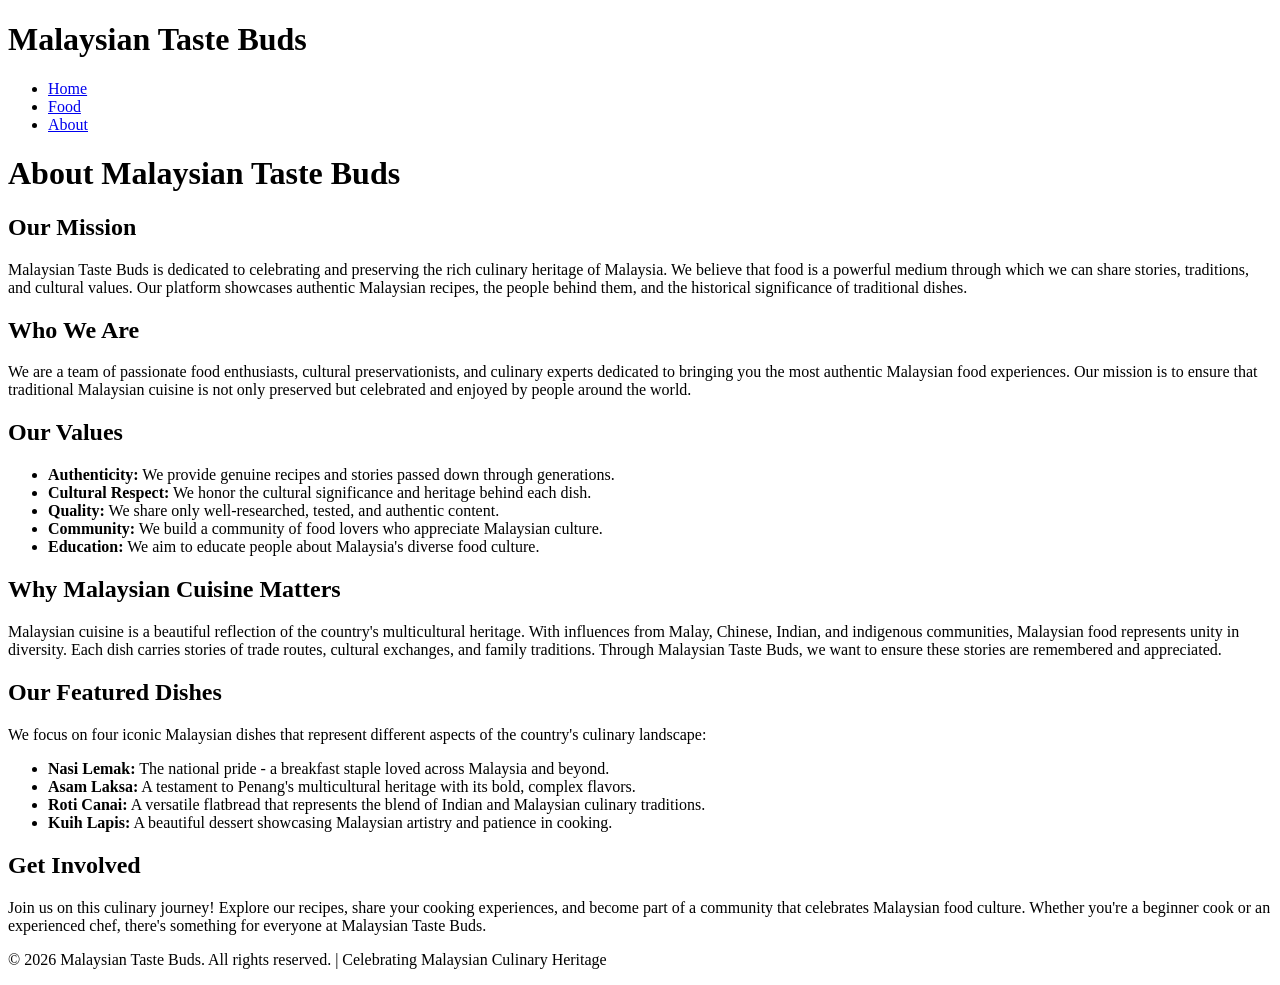
==== about.html @ e472f364 "Create about.html" ====
<!DOCTYPE html>
<html lang="en">
<head>
    <meta charset="UTF-8">
    <meta name="viewport" content="width=device-width, initial-scale=1.0">
    <meta name="description" content="About Malaysian Taste Buds - Learn about our mission to celebrate and share authentic Malaysian cuisine, culture, and culinary heritage.">
    <meta name="keywords" content="about Malaysian Taste Buds, Malaysian cuisine, food culture, culinary heritage, authentic recipes, Malaysian food blog">
    <meta name="author" content="Malaysian Taste Buds">
    <meta property="og:title" content="About Malaysian Taste Buds">
    <meta property="og:description" content="Celebrating Malaysian Culinary Heritage and Food Culture">
    <title>About Us - Malaysian Taste Buds</title>
    <link rel="stylesheet" href="styles.css">
    <!-- Google Analytics -->
    <script async src="https://www.googletagmanager.com/gtag/js?id=G-XXXXXXXXXX"></script>
    <script>
        window.dataLayer = window.dataLayer || [];
        function gtag(){dataLayer.push(arguments);}
        gtag('js', new Date());
        gtag('config', 'G-XXXXXXXXXX');
    </script>
</head>
<body>
    <header class="header">
        <div class="container">
            <div class="logo">
                <h1>Malaysian Taste Buds</h1>
            </div>
            <nav class="navbar">
                <ul>
                    <li><a href="home.html">Home</a></li>
                    <li><a href="food.html">Food</a></li>
                    <li><a href="about.html">About</a></li>
                </ul>
            </nav>
        </div>
    </header>

    <main class="about-section">
        <div class="container">
            <h1>About Malaysian Taste Buds</h1>
            
            <section class="about-content">
                <article class="about-text">
                    <h2>Our Mission</h2>
                    <p>Malaysian Taste Buds is dedicated to celebrating and preserving the rich culinary heritage of Malaysia. We believe that food is a powerful medium through which we can share stories, traditions, and cultural values. Our platform showcases authentic Malaysian recipes, the people behind them, and the historical significance of traditional dishes.</p>

                    <h2>Who We Are</h2>
                    <p>We are a team of passionate food enthusiasts, cultural preservationists, and culinary experts dedicated to bringing you the most authentic Malaysian food experiences. Our mission is to ensure that traditional Malaysian cuisine is not only preserved but celebrated and enjoyed by people around the world.</p>

                    <h2>Our Values</h2>
                    <ul class="values-list">
                        <li><strong>Authenticity:</strong> We provide genuine recipes and stories passed down through generations.</li>
                        <li><strong>Cultural Respect:</strong> We honor the cultural significance and heritage behind each dish.</li>
                        <li><strong>Quality:</strong> We share only well-researched, tested, and authentic content.</li>
                        <li><strong>Community:</strong> We build a community of food lovers who appreciate Malaysian culture.</li>
                        <li><strong>Education:</strong> We aim to educate people about Malaysia's diverse food culture.</li>
                    </ul>

                    <h2>Why Malaysian Cuisine Matters</h2>
                    <p>Malaysian cuisine is a beautiful reflection of the country's multicultural heritage. With influences from Malay, Chinese, Indian, and indigenous communities, Malaysian food represents unity in diversity. Each dish carries stories of trade routes, cultural exchanges, and family traditions. Through Malaysian Taste Buds, we want to ensure these stories are remembered and appreciated.</p>

                    <h2>Our Featured Dishes</h2>
                    <p>We focus on four iconic Malaysian dishes that represent different aspects of the country's culinary landscape:</p>
                    <ul class="featured-dishes-list">
                        <li><strong>Nasi Lemak:</strong> The national pride - a breakfast staple loved across Malaysia and beyond.</li>
                        <li><strong>Asam Laksa:</strong> A testament to Penang's multicultural heritage with its bold, complex flavors.</li>
                        <li><strong>Roti Canai:</strong> A versatile flatbread that represents the blend of Indian and Malaysian culinary traditions.</li>
                        <li><strong>Kuih Lapis:</strong> A beautiful dessert showcasing Malaysian artistry and patience in cooking.</li>
                    </ul>

                    <h2>Get Involved</h2>
                    <p>Join us on this culinary journey! Explore our recipes, share your cooking experiences, and become part of a community that celebrates Malaysian food culture. Whether you're a beginner cook or an experienced chef, there's something for everyone at Malaysian Taste Buds.</p>
                </article>
            </section>
        </div>
    </main>

    <footer class="footer">
        <p>&copy; 2026 Malaysian Taste Buds. All rights reserved. | Celebrating Malaysian Culinary Heritage</p>
    </footer>
</body>
</html>
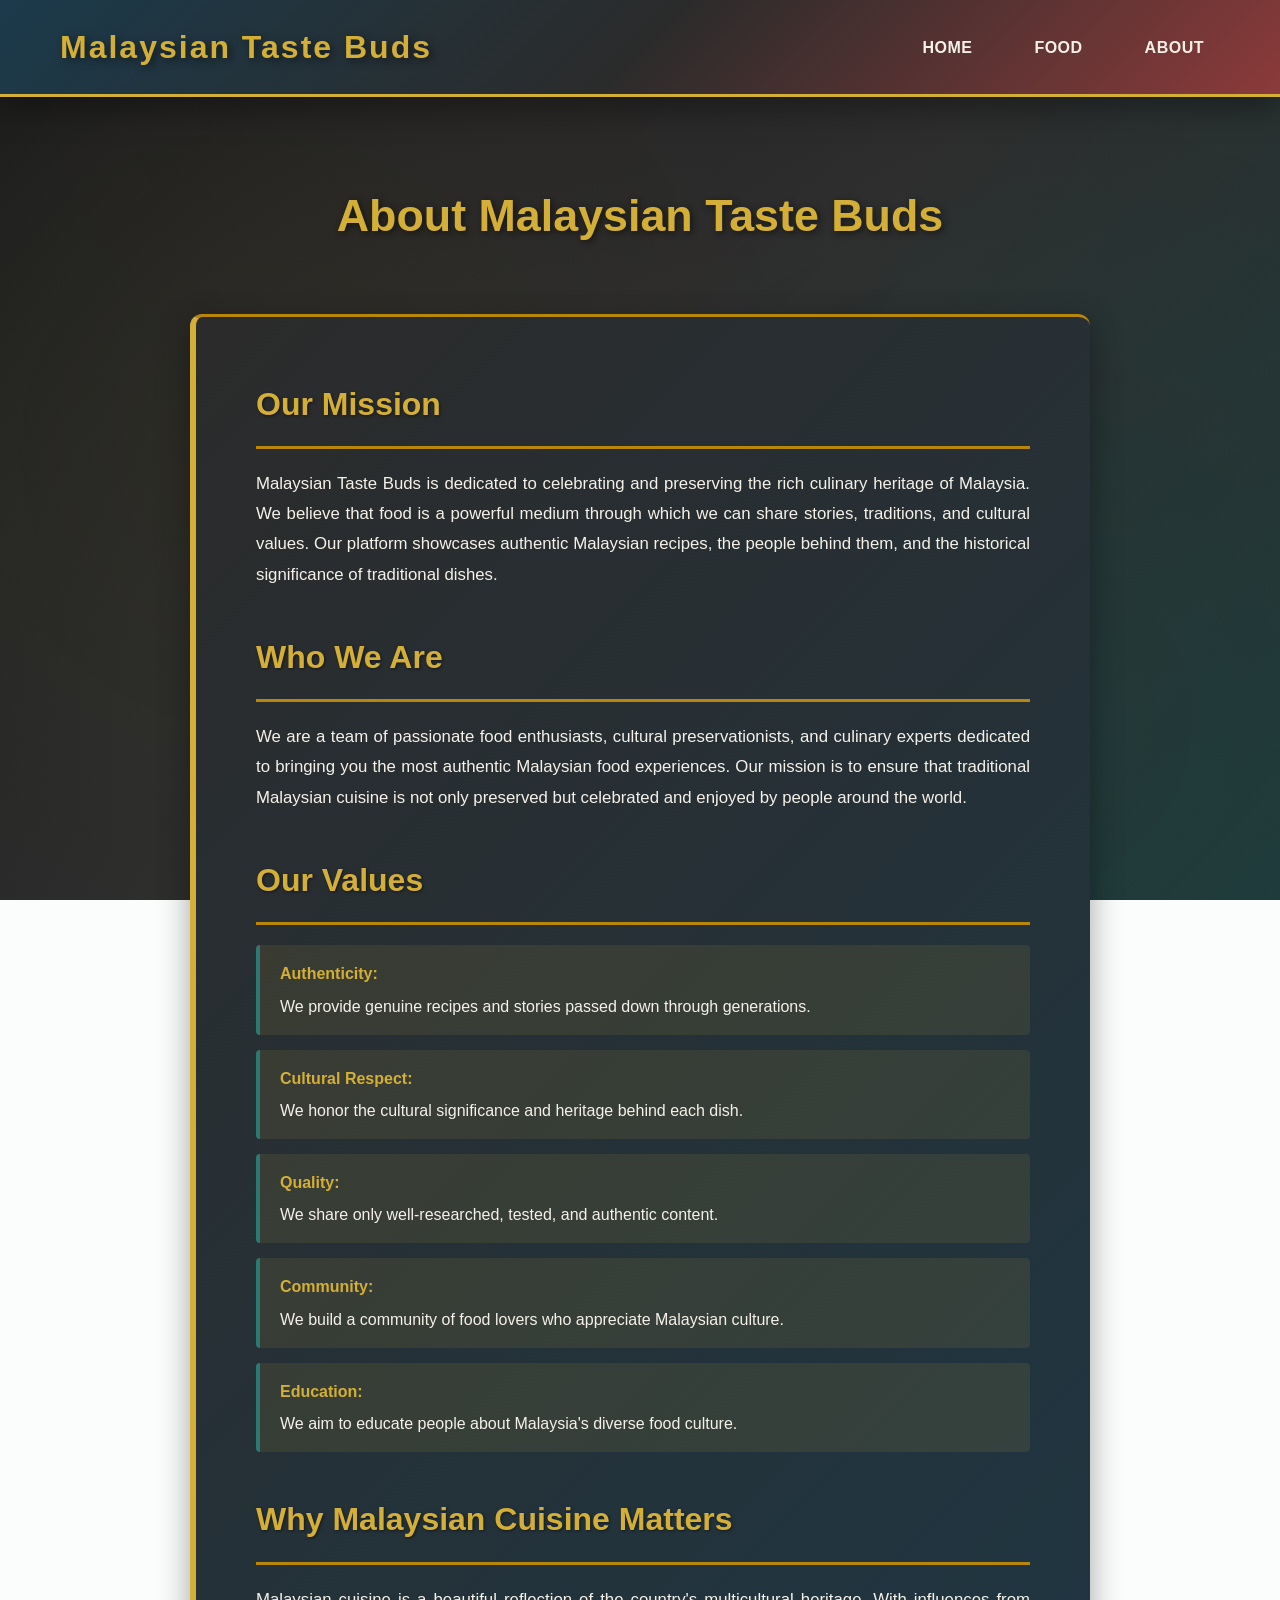
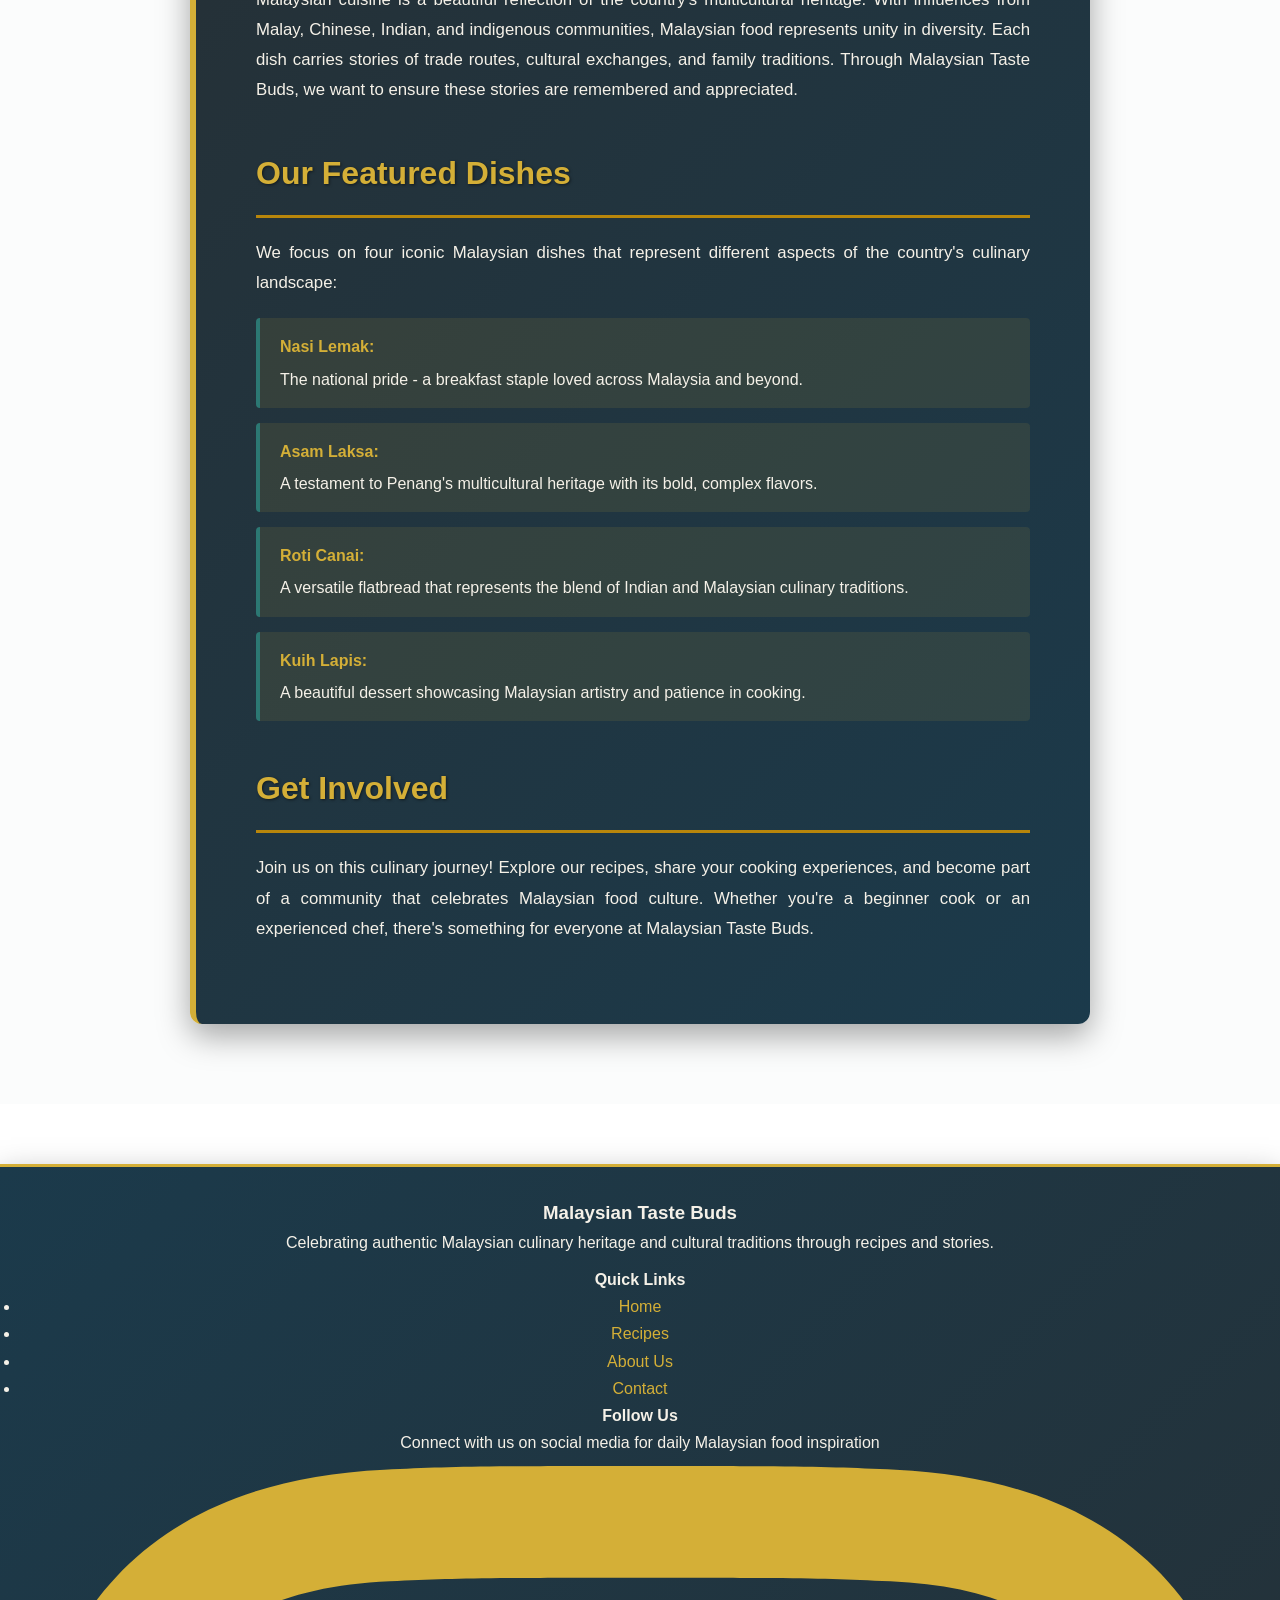
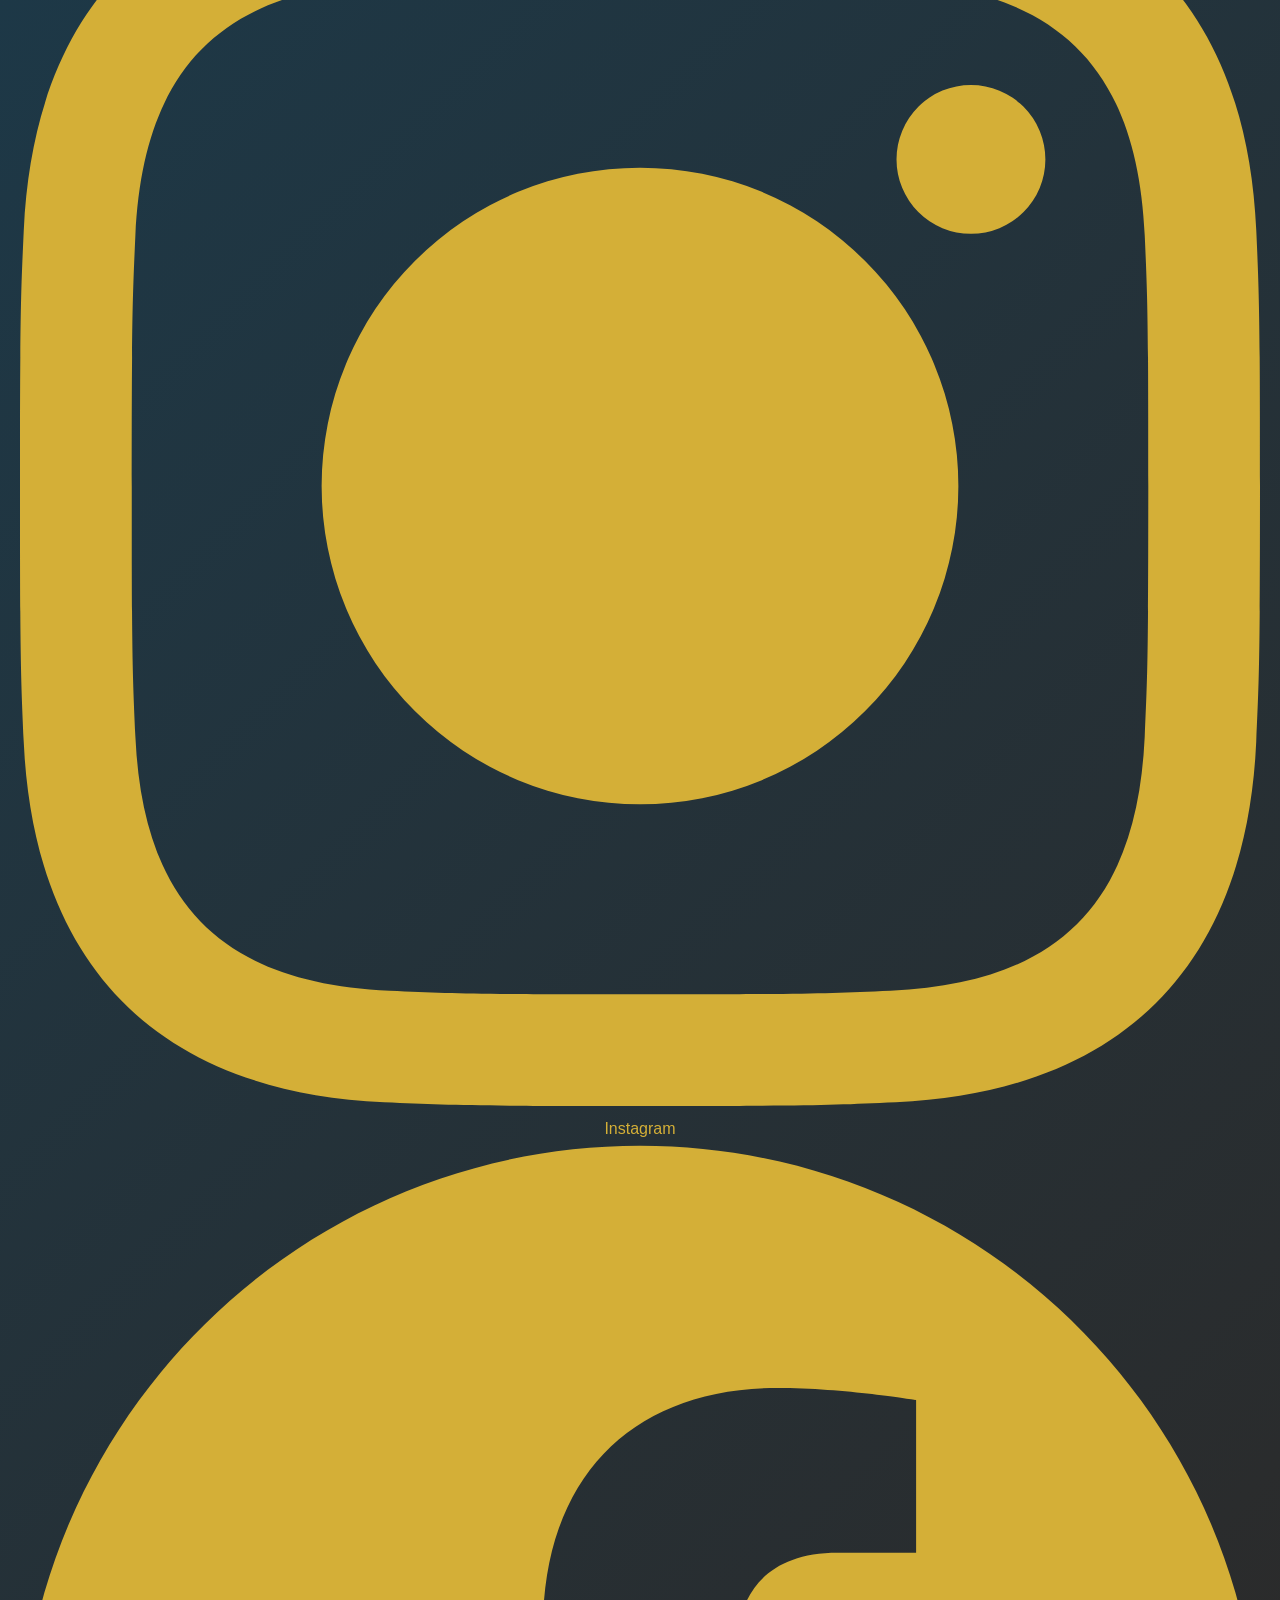
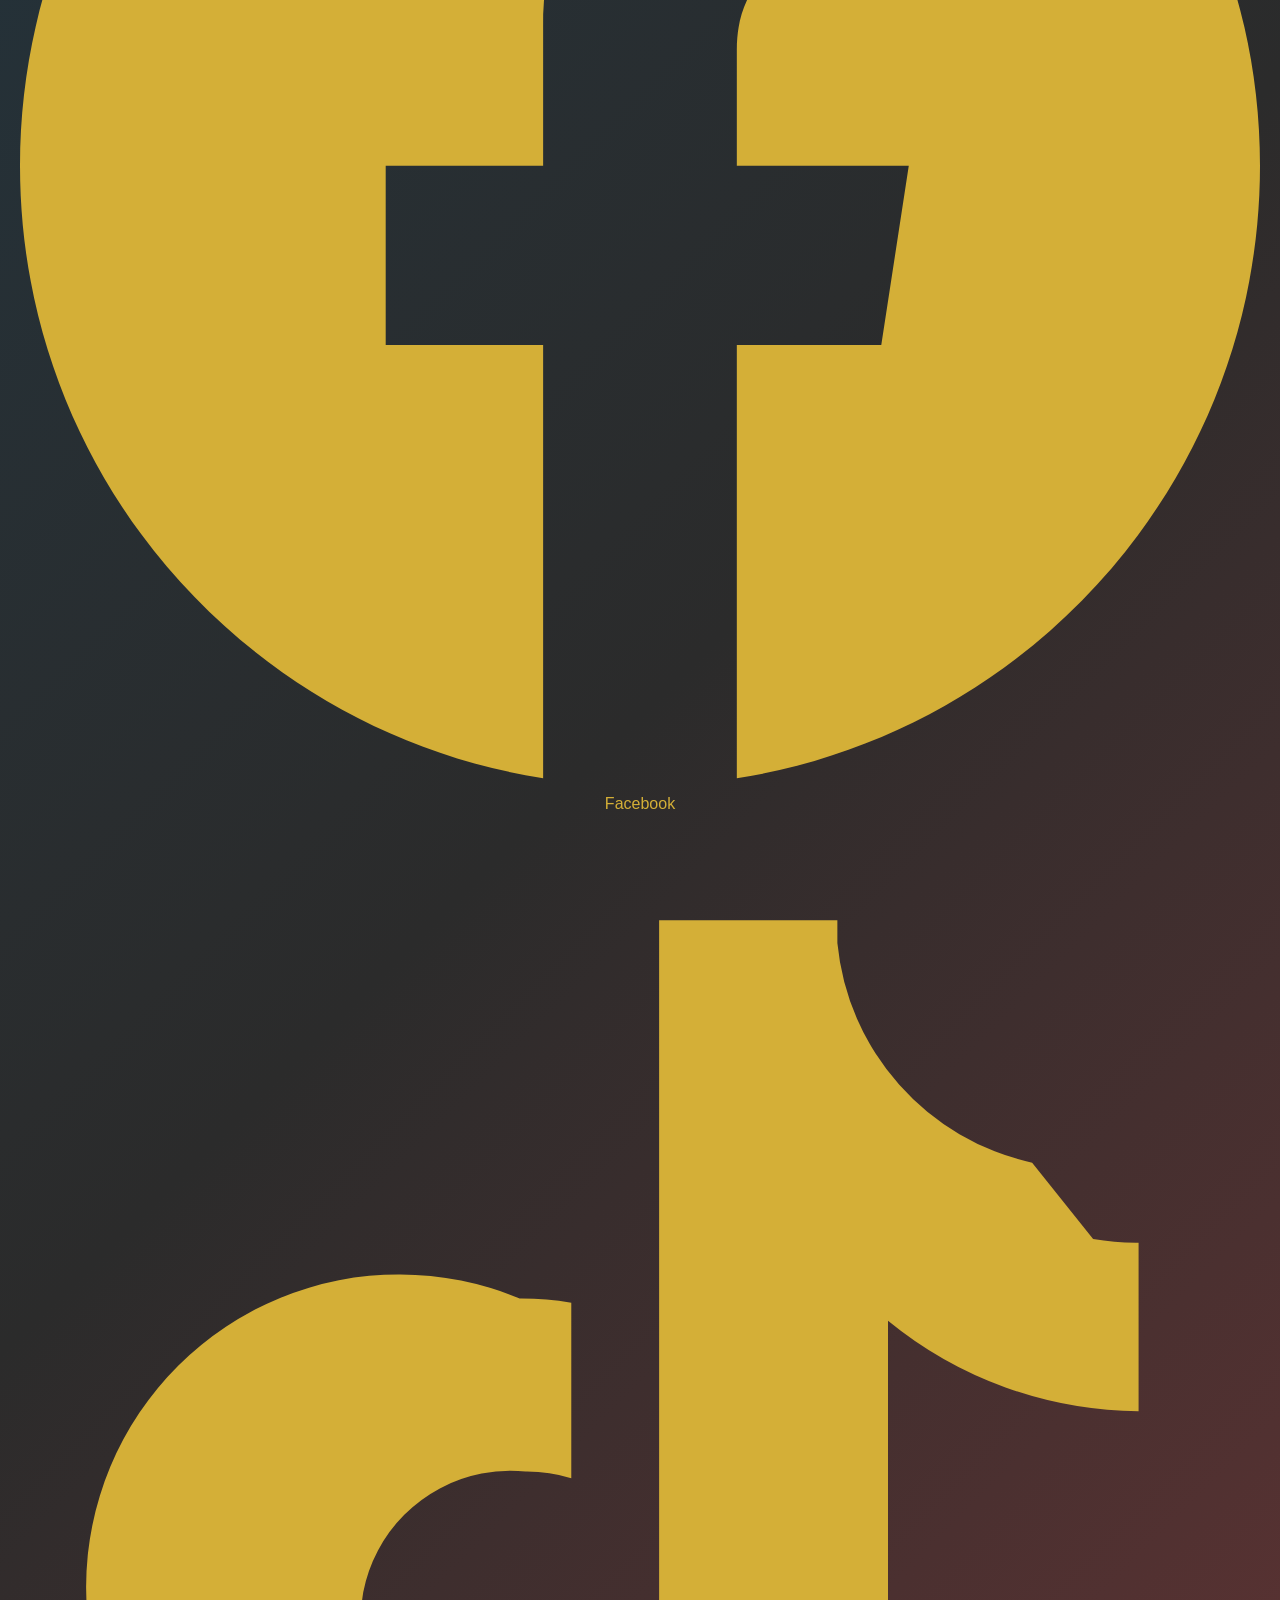
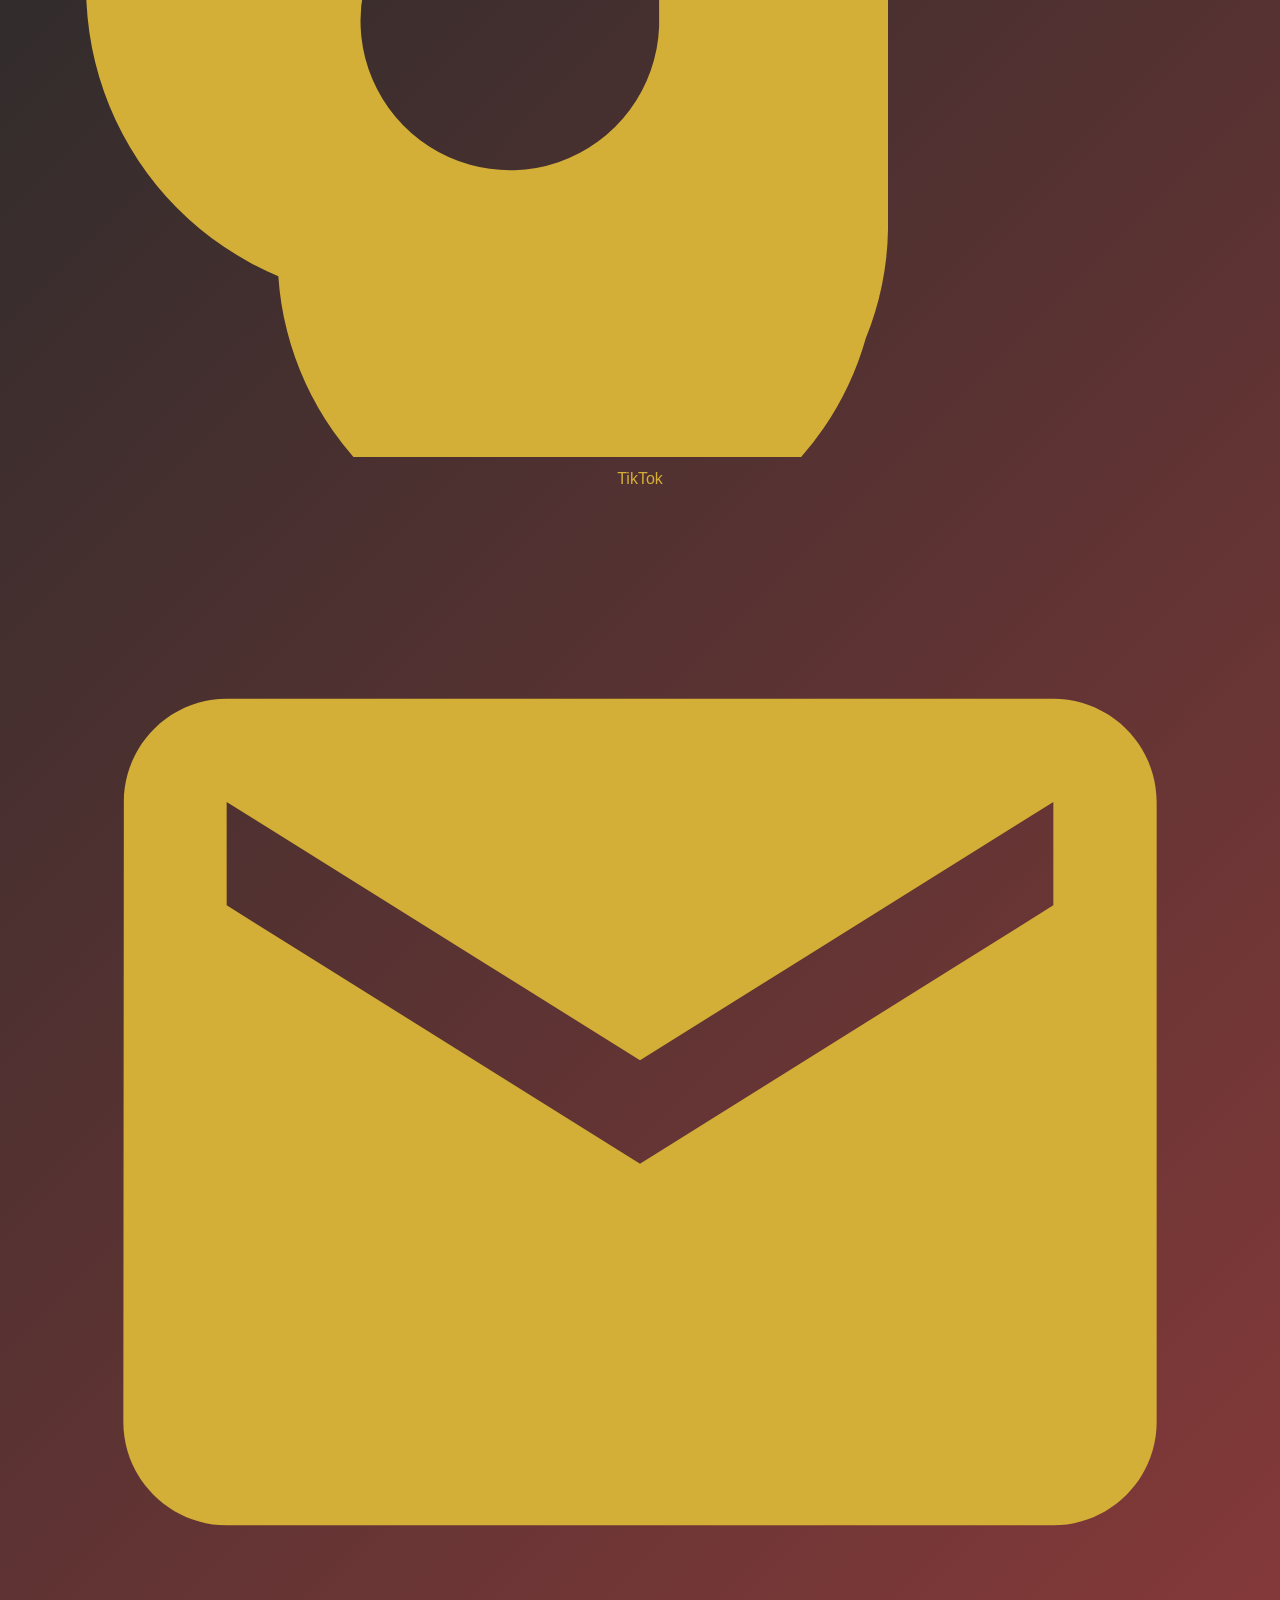
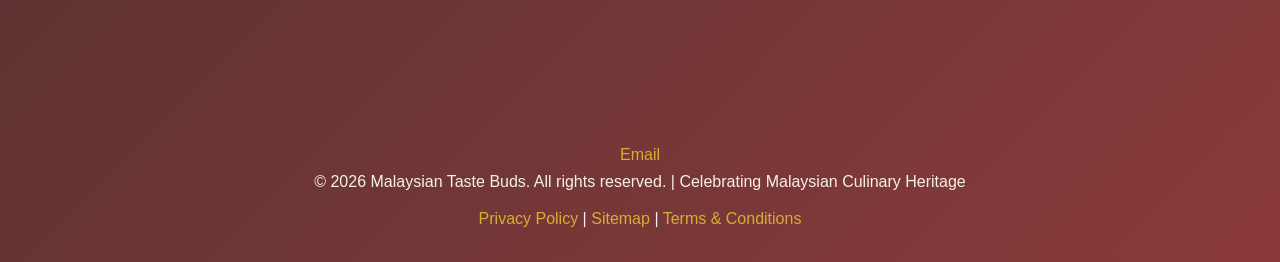
==== commit aacb6923: "Update about.html" ====
--- a/about.html
+++ b/about.html
@@ -75,8 +75,109 @@
         </div>
     </main>
 
-    <footer class="footer">
-        <p>&copy; 2026 Malaysian Taste Buds. All rights reserved. | Celebrating Malaysian Culinary Heritage</p>
+    <!-- Footer with Social Media Icons -->
+    <footer class="footer" role="contentinfo">
+        <div class="footer-container">
+            <!-- Footer Top Section -->
+            <div class="footer-content">
+                <!-- Brand Section -->
+                <div class="footer-section footer-brand">
+                    <h3>Malaysian Taste Buds</h3>
+                    <p>Celebrating authentic Malaysian culinary heritage and cultural traditions through recipes and stories.</p>
+                </div>
+
+                <!-- Quick Links Section -->
+                <div class="footer-section footer-links">
+                    <h4>Quick Links</h4>
+                    <ul>
+                        <li><a href="home.html" title="Go to Home page">Home</a></li>
+                        <li><a href="food.html" title="View our Recipes">Recipes</a></li>
+                        <li><a href="about.html" title="Learn about us">About Us</a></li>
+                        <li><a href="contact.html" title="Contact us">Contact</a></li>
+                    </ul>
+                </div>
+
+                <!-- Social Media Section -->
+                <div class="footer-section footer-social">
+                    <h4>Follow Us</h4>
+                    <p class="social-intro">Connect with us on social media for daily Malaysian food inspiration</p>
+                    <div class="social-icons" role="list">
+                        <!-- Instagram -->
+                        <a 
+                            href="https://www.instagram.com/malaysiatastebuds" 
+                            target="_blank" 
+                            rel="noopener noreferrer"
+                            class="social-icon instagram-icon"
+                            title="Visit our Instagram page"
+                            aria-label="Follow us on Instagram"
+                            role="listitem">
+                            <svg viewBox="0 0 24 24" fill="currentColor" class="social-icon-svg">
+                                <path d="M12 2.163c3.204 0 3.584.012 4.85.07 3.252.148 4.771 1.691 4.919 4.919.058 1.265.069 1.645.069 4.849 0 3.205-.012 3.584-.069 4.849-.149 3.225-1.664 4.771-4.919 4.919-1.266.057-1.645.069-4.849.069-3.204 0-3.584-.012-4.849-.069-3.259-.149-4.771-1.699-4.919-4.92-.058-1.265-.07-1.644-.07-4.849 0-3.204.013-3.583.07-4.849.149-3.227 1.664-4.771 4.919-4.919 1.266-.057 1.645-.069 4.849-.069zm0-2.163c-3.259 0-3.667.014-4.947.072-4.358.2-6.78 2.618-6.98 6.98-.059 1.281-.073 1.689-.073 4.948 0 3.259.014 3.668.072 4.948.2 4.358 2.618 6.78 6.98 6.98 1.281.058 1.689.072 4.948.072 3.259 0 3.668-.014 4.948-.072 4.354-.2 6.782-2.618 6.979-6.98.059-1.28.073-1.689.073-4.948 0-3.259-.014-3.667-.072-4.947-.196-4.354-2.617-6.78-6.979-6.98-1.281-.059-1.69-.073-4.949-.073zM5.838 12a6.162 6.162 0 1 1 12.324 0 6.162 6.162 0 0 1-12.324 0zM12 16a4 4 0 1 1 0-8 4 4 0 0 1 0 8zm4.965-10.322a1.44 1.44 0 1 1 2.881.001 1.44 1.44 0 0 1-2.881-.001z"/>
+                            </svg>
+                            <span class="social-tooltip">Instagram</span>
+                        </a>
+
+                        <!-- Facebook -->
+                        <a 
+                            href="https://www.facebook.com/malaysiatastebuds" 
+                            target="_blank" 
+                            rel="noopener noreferrer"
+                            class="social-icon facebook-icon"
+                            title="Visit our Facebook page"
+                            aria-label="Follow us on Facebook"
+                            role="listitem">
+                            <svg viewBox="0 0 24 24" fill="currentColor" class="social-icon-svg">
+                                <path d="M24 12.073c0-6.627-5.373-12-12-12s-12 5.373-12 12c0 5.99 4.388 10.954 10.125 11.854v-8.385H7.078v-3.47h3.047V9.43c0-3.007 1.792-4.669 4.533-4.669 1.312 0 2.686.235 2.686.235v2.953H15.83c-1.491 0-1.956.925-1.956 1.874v2.25h3.328l-.532 3.47h-2.796v8.385C19.612 23.027 24 18.062 24 12.073z"/>
+                            </svg>
+                            <span class="social-tooltip">Facebook</span>
+                        </a>
+
+                        <!-- TikTok -->
+                        <a 
+                            href="https://www.tiktok.com/@malaysiatastebuds" 
+                            target="_blank" 
+                            rel="noopener noreferrer"
+                            class="social-icon tiktok-icon"
+                            title="Visit our TikTok page"
+                            aria-label="Follow us on TikTok"
+                            role="listitem">
+                            <svg viewBox="0 0 24 24" fill="currentColor" class="social-icon-svg">
+                                <path d="M19.59 6.69a4.83 4.83 0 0 1-3.77-4.25V2h-3.45v13.67a2.89 2.89 0 0 1-5.1 1.75 2.9 2.9 0 0 1 2.52-4.75 2.88 2.88 0 0 1 .88.13V9.4a5.88 5.88 0 0 0-1-.08A5.9 5.9 0 0 0 5 20.5a5.9 5.9 0 0 0 5.6 5.5 5.9 5.9 0 0 0 5.77-4.3 5.86 5.86 0 0 0 .43-2.1V9.75a7.73 7.73 0 0 0 4.85 1.75v-3.26a4.85 4.85 0 0 1-.88-.07z"/>
+                            </svg>
+                            <span class="social-tooltip">TikTok</span>
+                        </a>
+
+                        <!-- Email Contact -->
+                        <a 
+                            href="mailto:info@malaysiatastebuds.com"
+                            class="social-icon email-icon"
+                            title="Email us"
+                            aria-label="Send us an email"
+                            role="listitem">
+                            <svg viewBox="0 0 24 24" fill="currentColor" class="social-icon-svg">
+                                <path d="M20 4H4c-1.1 0-1.99.9-1.99 2L2 18c0 1.1.9 2 2 2h16c1.1 0 2-.9 2-2V6c0-1.1-.9-2-2-2zm0 4l-8 5-8-5V6l8 5 8-5v2z"/>
+                            </svg>
+                            <span class="social-tooltip">Email</span>
+                        </a>
+                    </div>
+                </div>
+            </div>
+
+            <!-- Footer Bottom Section -->
+            <div class="footer-bottom">
+                <div class="footer-bottom-content">
+                    <p>&copy; 2026 Malaysian Taste Buds. All rights reserved. | Celebrating Malaysian Culinary Heritage</p>
+                    <div class="footer-bottom-links">
+                        <a href="privacy.html" title="Read our Privacy Policy">Privacy Policy</a>
+                        <span class="divider">|</span>
+                        <a href="sitemap.xml" title="View our Sitemap">Sitemap</a>
+                        <span class="divider">|</span>
+                        <a href="terms.html" title="Read our Terms">Terms & Conditions</a>
+                    </div>
+                </div>
+            </div>
+        </div>
     </footer>
 </body>
+
 </html>
--- a/styles.css
+++ b/styles.css
@@ -0,0 +1,1598 @@
+* {
+    margin: 0;
+    padding: 0;
+    box-sizing: border-box;
+}
+
+:root {
+    /* Premium Color Palette - No White */
+    --primary-gold: #D4AF37;
+    --primary-teal: #2C7873;
+    --primary-burgundy: #8B3A3A;
+    --primary-charcoal: #2B2B2B;
+    --primary-cream: #F5F1E8;
+    --primary-dark-blue: #1B3A4B;
+    --accent-bronze: #B8860B;
+    --accent-emerald: #50C878;
+    
+    /* Secondary Colors */
+    --text-dark: #2C2C2C;
+    --text-light: #5A5A5A;
+    --text-muted: #8B8B8B;
+    --bg-primary: #1A1A1A;
+    --bg-secondary: #2D2D2D;
+    --border-gold: #D4AF37;
+    
+    /* Effects */
+    --shadow: 0 4px 12px rgba(0, 0, 0, 0.25);
+    --shadow-lg: 0 12px 32px rgba(0, 0, 0, 0.35);
+    --shadow-gold: 0 8px 24px rgba(212, 175, 55, 0.4);
+    
+    /* Transitions */
+    --transition: all 0.35s cubic-bezier(0.4, 0, 0.2, 1);
+}
+
+/* ===== GLOBAL STYLES ===== */
+
+html {
+    scroll-behavior: smooth;
+}
+
+body {
+    font-family: 'Segoe UI', Tahoma, Geneva, Verdana, sans-serif;
+    line-height: 1.7;
+    color: var(--text-dark);
+    background: linear-gradient(135deg, #1A1A1A 0%, #2D2D2D 50%, #1F3A3A 100%);
+    background-attachment: fixed;
+    min-height: 100vh;
+}
+
+body::before {
+    content: '';
+    position: fixed;
+    top: 0;
+    left: 0;
+    right: 0;
+    bottom: 0;
+    background-image: 
+        radial-gradient(circle at 20% 50%, rgba(212, 175, 55, 0.05) 0%, transparent 50%),
+        radial-gradient(circle at 80% 80%, rgba(44, 120, 115, 0.05) 0%, transparent 50%),
+        radial-gradient(circle at 40% 0%, rgba(139, 58, 58, 0.03) 0%, transparent 50%);
+    pointer-events: none;
+    z-index: -1;
+}
+
+.container {
+    max-width: 1200px;
+    margin: 0 auto;
+    padding: 0 20px;
+}
+
+/* ===== HEADER & NAVIGATION ===== */
+
+header.header {
+    background: linear-gradient(135deg, var(--primary-dark-blue) 0%, var(--primary-charcoal) 50%, var(--primary-burgundy) 100%);
+    color: var(--primary-cream);
+    padding: 20px 0;
+    box-shadow: var(--shadow-lg);
+    position: sticky;
+    top: 0;
+    z-index: 100;
+    border-bottom: 3px solid var(--primary-gold);
+    backdrop-filter: blur(10px);
+}
+
+header.header .container {
+    display: flex;
+    justify-content: space-between;
+    align-items: center;
+}
+
+.logo h1 {
+    font-size: 2em;
+    font-weight: 700;
+    letter-spacing: 2px;
+    color: var(--primary-gold);
+    text-shadow: 3px 3px 8px rgba(0, 0, 0, 0.5);
+    margin: 0;
+}
+
+.navbar ul {
+    display: flex;
+    list-style: none;
+    gap: 30px;
+}
+
+.navbar a {
+    color: var(--primary-cream);
+    text-decoration: none;
+    font-weight: 600;
+    font-size: 1em;
+    padding: 8px 16px;
+    border-radius: 4px;
+    transition: var(--transition);
+    display: inline-block;
+    position: relative;
+    text-transform: uppercase;
+    letter-spacing: 0.5px;
+}
+
+.navbar a::before {
+    content: '';
+    position: absolute;
+    bottom: 0;
+    left: 0;
+    width: 0;
+    height: 2px;
+    background: linear-gradient(90deg, var(--primary-gold), var(--accent-bronze));
+    transition: var(--transition);
+}
+
+.navbar a:hover {
+    color: var(--primary-gold);
+}
+
+.navbar a:hover::before {
+    width: 100%;
+}
+
+/* ===== INTRO SECTION (Index Page) ===== */
+
+.intro-section {
+    background: linear-gradient(180deg, #2D2D2D 0%, #1A1A1A 50%, #1F3A3A 100%);
+    background-image: 
+        url('data:image/svg+xml,<svg xmlns="http://www.w3.org/2000/svg" viewBox="0 0 100 100"><path fill="rgba(212,175,55,0.03)" d="M0 0h100v100H0z" stroke="rgba(212,175,55,0.05)" stroke-width="0.5"/></svg>');
+    background-size: 50px 50px;
+    padding: 80px 20px;
+    text-align: center;
+    min-height: 100vh;
+    display: flex;
+    flex-direction: column;
+    justify-content: center;
+}
+
+.intro-container {
+    max-width: 1200px;
+    margin: 0 auto;
+}
+
+.intro-text h1 {
+    font-size: 3.5em;
+    color: var(--primary-gold);
+    margin-bottom: 20px;
+    font-weight: 700;
+    letter-spacing: 2px;
+    text-shadow: 2px 2px 8px rgba(0, 0, 0, 0.5);
+}
+
+.intro-text p {
+    font-size: 1.3em;
+    color: var(--primary-cream);
+    margin-bottom: 40px;
+    font-style: italic;
+    font-weight: 300;
+}
+
+.intro-images {
+    display: grid;
+    grid-template-columns: repeat(auto-fit, minmax(250px, 1fr));
+    gap: 30px;
+    margin: 60px 0;
+}
+
+.intro-images figure {
+    background: linear-gradient(135deg, var(--primary-charcoal) 0%, var(--primary-dark-blue) 100%);
+    border-radius: 12px;
+    overflow: hidden;
+    box-shadow: var(--shadow-lg);
+    transition: var(--transition);
+    border: 2px solid var(--primary-gold);
+}
+
+.intro-images figure:hover {
+    transform: translateY(-10px);
+    box-shadow: var(--shadow-gold);
+    border-color: var(--accent-bronze);
+}
+
+.intro-images img {
+    width: 100%;
+    height: 250px;
+    object-fit: cover;
+    display: block;
+    transition: var(--transition);
+}
+
+.intro-images figure:hover img {
+    transform: scale(1.05);
+    filter: brightness(0.9);
+}
+
+.intro-images figcaption {
+    padding: 20px;
+    background: linear-gradient(90deg, var(--primary-burgundy), var(--primary-teal));
+    color: var(--primary-gold);
+    font-weight: 600;
+    font-size: 1.1em;
+    text-transform: uppercase;
+    letter-spacing: 1px;
+}
+
+.intro-footer {
+    padding: 40px 0;
+}
+
+.cta-button {
+    display: inline-block;
+    background: linear-gradient(90deg, var(--primary-gold), var(--accent-bronze));
+    color: var(--primary-charcoal);
+    padding: 16px 40px;
+    text-decoration: none;
+    border-radius: 50px;
+    font-weight: 700;
+    font-size: 1.1em;
+    transition: var(--transition);
+    box-shadow: var(--shadow-gold);
+    border: 2px solid var(--primary-gold);
+    cursor: pointer;
+    text-transform: uppercase;
+    letter-spacing: 1px;
+}
+
+.cta-button:hover {
+    transform: scale(1.05);
+    box-shadow: 0 12px 28px rgba(212, 175, 55, 0.5);
+    background: linear-gradient(90deg, var(--accent-bronze), var(--primary-gold));
+}
+
+/* ===== HOME SECTION ===== */
+
+.home-section {
+    padding: 80px 20px;
+    background: linear-gradient(180deg, #2D2D2D 0%, #1A1A1A 100%);
+    background-image: 
+        linear-gradient(135deg, rgba(212, 175, 55, 0.02) 0%, transparent 50%);
+}
+
+.welcome-section {
+    background: linear-gradient(135deg, var(--primary-charcoal) 0%, var(--primary-dark-blue) 100%);
+    padding: 60px;
+    border-radius: 12px;
+    margin-bottom: 80px;
+    box-shadow: var(--shadow-lg);
+    border-left: 6px solid var(--primary-gold);
+    border-top: 3px solid var(--accent-bronze);
+    position: relative;
+    overflow: hidden;
+}
+
+.welcome-section::before {
+    content: '';
+    position: absolute;
+    top: 0;
+    right: 0;
+    width: 300px;
+    height: 300px;
+    background: radial-gradient(circle, rgba(212, 175, 55, 0.1) 0%, transparent 70%);
+    border-radius: 50%;
+    pointer-events: none;
+}
+
+.welcome-section h2 {
+    color: var(--primary-gold);
+    font-size: 2.5em;
+    margin-bottom: 30px;
+    font-weight: 700;
+    position: relative;
+    z-index: 1;
+    text-shadow: 2px 2px 4px rgba(0, 0, 0, 0.5);
+}
+
+.intro-content {
+    text-align: justify;
+    line-height: 1.8;
+    position: relative;
+    z-index: 1;
+}
+
+.intro-content p {
+    margin-bottom: 20px;
+    font-size: 1.05em;
+    color: var(--primary-cream);
+}
+
+.intro-content strong {
+    color: var(--primary-gold);
+    font-weight: 600;
+    text-shadow: 1px 1px 2px rgba(0, 0, 0, 0.3);
+}
+
+/* ===== FEATURED DISHES ===== */
+
+.featured-dishes {
+    margin-bottom: 40px;
+}
+
+.featured-dishes h2 {
+    color: var(--primary-gold);
+    font-size: 2.5em;
+    text-align: center;
+    margin-bottom: 60px;
+    font-weight: 700;
+    position: relative;
+    padding-bottom: 20px;
+    text-shadow: 2px 2px 6px rgba(0, 0, 0, 0.5);
+}
+
+.featured-dishes h2::after {
+    content: '';
+    position: absolute;
+    bottom: 0;
+    left: 50%;
+    transform: translateX(-50%);
+    width: 120px;
+    height: 4px;
+    background: linear-gradient(90deg, var(--primary-gold), var(--accent-bronze), var(--primary-teal));
+    border-radius: 2px;
+    box-shadow: var(--shadow-gold);
+}
+
+.dish-cards {
+    display: grid;
+    grid-template-columns: repeat(auto-fit, minmax(280px, 1fr));
+    gap: 40px;
+    margin-bottom: 60px;
+}
+
+.dish-card {
+    background: linear-gradient(135deg, var(--primary-charcoal) 0%, var(--primary-dark-blue) 100%);
+    border: 2px solid var(--primary-gold);
+    border-radius: 12px;
+    padding: 30px;
+    text-align: center;
+    transition: var(--transition);
+    box-shadow: var(--shadow);
+    position: relative;
+    overflow: hidden;
+}
+
+.dish-card::before {
+    content: '';
+    position: absolute;
+    top: 0;
+    left: 0;
+    right: 0;
+    height: 3px;
+    background: linear-gradient(90deg, var(--primary-gold), var(--accent-bronze));
+    transform: scaleX(0);
+    transform-origin: left;
+    transition: var(--transition);
+}
+
+.dish-card:hover {
+    transform: translateY(-10px);
+    box-shadow: var(--shadow-gold);
+    border-color: var(--accent-bronze);
+}
+
+.dish-card:hover::before {
+    transform: scaleX(1);
+}
+
+.dish-card h3 {
+    color: var(--primary-gold);
+    font-size: 1.8em;
+    margin-bottom: 15px;
+    font-weight: 700;
+    position: relative;
+    z-index: 1;
+}
+
+.dish-card p {
+    color: var(--primary-cream);
+    margin-bottom: 25px;
+    line-height: 1.6;
+}
+
+.card-link {
+    display: inline-block;
+    background: linear-gradient(90deg, var(--primary-teal), var(--primary-burgundy));
+    color: var(--primary-cream);
+    padding: 12px 30px;
+    text-decoration: none;
+    border-radius: 25px;
+    font-weight: 600;
+    transition: var(--transition);
+    border: 2px solid var(--primary-gold);
+    text-transform: uppercase;
+    letter-spacing: 0.5px;
+}
+
+.card-link:hover {
+    transform: scale(1.05);
+    box-shadow: var(--shadow-gold);
+    background: linear-gradient(90deg, var(--primary-burgundy), var(--primary-teal));
+}
+
+/* ===== FOOD SECTION (Recipes) ===== */
+
+.food-section {
+    padding: 80px 20px;
+    background: linear-gradient(180deg, #1A1A1A 0%, #2D2D2D 100%);
+    background-image: 
+        url('data:image/svg+xml,<svg xmlns="http://www.w3.org/2000/svg" viewBox="0 0 100 100"><circle fill="rgba(212,175,55,0.02)" cx="50" cy="50" r="40"/></svg>');
+    background-size: 80px 80px;
+    min-height: 100vh;
+}
+
+.food-section h1 {
+    color: var(--primary-gold);
+    font-size: 2.8em;
+    text-align: center;
+    margin-bottom: 60px;
+    font-weight: 700;
+    text-shadow: 2px 2px 6px rgba(0, 0, 0, 0.5);
+}
+
+.food-gallery {
+    display: grid;
+    grid-template-columns: repeat(auto-fit, minmax(350px, 1fr));
+    gap: 50px;
+    margin-bottom: 60px;
+}
+
+.food-item {
+    background: linear-gradient(135deg, var(--primary-charcoal) 0%, var(--primary-dark-blue) 100%);
+    border-radius: 12px;
+    overflow: hidden;
+    box-shadow: var(--shadow);
+    transition: var(--transition);
+    border: 2px solid rgba(212, 175, 55, 0.3);
+}
+
+.food-item:hover {
+    box-shadow: var(--shadow-gold);
+    border-color: var(--primary-gold);
+    transform: translateY(-8px);
+}
+
+.food-image-container {
+    position: relative;
+    overflow: hidden;
+    height: 300px;
+    background: linear-gradient(135deg, var(--primary-teal), var(--primary-burgundy));
+}
+
+.food-image {
+    width: 100%;
+    height: 100%;
+    object-fit: cover;
+    cursor: pointer;
+    transition: var(--transition);
+}
+
+.food-image:hover {
+    transform: scale(1.1);
+    filter: brightness(0.8);
+}
+
+.image-hint {
+    position: absolute;
+    bottom: 15px;
+    left: 50%;
+    transform: translateX(-50%);
+    background: rgba(212, 175, 55, 0.95);
+    color: var(--primary-charcoal);
+    padding: 10px 20px;
+    border-radius: 25px;
+    font-weight: 600;
+    font-size: 0.9em;
+    animation: bounce 2s infinite;
+    text-transform: uppercase;
+    letter-spacing: 0.5px;
+}
+
+@keyframes bounce {
+    0%, 100% { transform: translateX(-50%) translateY(0); }
+    50% { transform: translateX(-50%) translateY(-10px); }
+}
+
+/* ===== RECIPE CONTENT ===== */
+
+.recipe-content {
+    padding: 40px;
+    background: linear-gradient(135deg, var(--primary-charcoal) 0%, var(--primary-dark-blue) 100%);
+    border-radius: 12px;
+    border-top: 4px solid var(--primary-gold);
+    box-shadow: var(--shadow-lg);
+    max-width: 900px;
+    margin: 0 auto;
+}
+
+.recipe-content h2 {
+    color: var(--primary-gold);
+    font-size: 2em;
+    margin-bottom: 20px;
+    font-weight: 700;
+    text-shadow: 2px 2px 4px rgba(0, 0, 0, 0.5);
+    border-bottom: 3px solid var(--accent-bronze);
+    padding-bottom: 15px;
+}
+
+.description {
+    font-size: 1.1em;
+    color: var(--primary-cream);
+    line-height: 1.8;
+    margin-bottom: 30px;
+    font-style: italic;
+    padding: 20px;
+    background: rgba(212, 175, 55, 0.1);
+    border-left: 4px solid var(--primary-gold);
+    border-radius: 4px;
+}
+
+.ingredients-section,
+.instructions-section {
+    margin-bottom: 40px;
+}
+
+.ingredients-section h3,
+.instructions-section h3 {
+    color: var(--primary-gold);
+    font-size: 1.5em;
+    margin-bottom: 25px;
+    font-weight: 700;
+    display: flex;
+    align-items: center;
+    gap: 10px;
+    text-transform: uppercase;
+    letter-spacing: 1px;
+    border-bottom: 2px solid var(--primary-teal);
+    padding-bottom: 10px;
+}
+
+.serving-info {
+    color: var(--accent-bronze);
+    font-size: 0.8em;
+    font-weight: 600;
+    text-transform: uppercase;
+}
+
+.ingredient-category {
+    margin-bottom: 30px;
+}
+
+.ingredient-category h4 {
+    color: var(--primary-gold);
+    font-size: 1.2em;
+    margin-bottom: 15px;
+    font-weight: 600;
+    padding: 12px 15px;
+    background: rgba(212, 175, 55, 0.15);
+    border-radius: 4px;
+    border-left: 4px solid var(--accent-bronze);
+}
+
+.ingredient-category ul {
+    list-style: none;
+    padding-left: 0;
+}
+
+.ingredient-category li {
+    padding: 12px 20px;
+    margin-bottom: 8px;
+    background: rgba(212, 175, 55, 0.08);
+    border-left: 3px solid var(--primary-teal);
+    border-radius: 4px;
+    color: var(--primary-cream);
+    transition: var(--transition);
+}
+
+.ingredient-category li:hover {
+    background: rgba(212, 175, 55, 0.15);
+    transform: translateX(5px);
+    border-left-color: var(--primary-gold);
+}
+
+.ingredient-category li::before {
+    content: '✓ ';
+    color: var(--accent-emerald);
+    font-weight: 700;
+    margin-right: 8px;
+}
+
+.instructions-section ol {
+    counter-reset: step-counter;
+    list-style: none;
+    padding-left: 0;
+}
+
+.instructions-section li {
+    counter-increment: step-counter;
+    margin-bottom: 25px;
+    padding: 20px;
+    background: rgba(44, 120, 115, 0.1);
+    border-radius: 8px;
+    border-left: 4px solid var(--primary-burgundy);
+    border-top: 2px solid var(--primary-gold);
+    transition: var(--transition);
+}
+
+.instructions-section li:hover {
+    background: rgba(44, 120, 115, 0.2);
+    transform: translateX(5px);
+}
+
+.instructions-section li::before {
+    content: 'Step ' counter(step-counter);
+    display: block;
+    color: var(--primary-gold);
+    font-weight: 700;
+    font-size: 0.9em;
+    margin-bottom: 8px;
+    text-transform: uppercase;
+    letter-spacing: 0.5px;
+}
+
+.instructions-section strong {
+    color: var(--accent-bronze);
+    font-weight: 700;
+}
+
+.instructions-section p {
+    margin: 8px 0;
+    color: var(--primary-cream);
+    line-height: 1.6;
+}
+
+.close-btn {
+    display: block;
+    margin: 30px auto 0;
+    padding: 12px 30px;
+    background: linear-gradient(90deg, var(--primary-teal), var(--primary-burgundy));
+    color: var(--primary-cream);
+    border: 2px solid var(--primary-gold);
+    border-radius: 25px;
+    font-weight: 600;
+    cursor: pointer;
+    transition: var(--transition);
+    font-size: 1em;
+    text-transform: uppercase;
+    letter-spacing: 0.5px;
+    box-shadow: var(--shadow);
+}
+
+.close-btn:hover {
+    transform: scale(1.05);
+    box-shadow: var(--shadow-gold);
+    background: linear-gradient(90deg, var(--primary-burgundy), var(--primary-teal));
+}
+
+/* ===== ABOUT SECTION ===== */
+
+.about-section {
+    padding: 80px 20px;
+    background: linear-gradient(180deg, #1A1A1A 0%, #2D2D2D 100%);
+    background-image: 
+        url('data:image/svg+xml,<svg xmlns="http://www.w3.org/2000/svg" viewBox="0 0 100 100"><path fill="rgba(44,120,115,0.02)" d="M0 0h100v100H0z"/></svg>');
+}
+
+.about-section h1 {
+    color: var(--primary-gold);
+    font-size: 2.8em;
+    text-align: center;
+    margin-bottom: 60px;
+    font-weight: 700;
+    text-shadow: 2px 2px 6px rgba(0, 0, 0, 0.5);
+}
+
+.about-content {
+    max-width: 900px;
+    margin: 0 auto;
+    background: linear-gradient(135deg, var(--primary-charcoal) 0%, var(--primary-dark-blue) 100%);
+    padding: 60px;
+    border-radius: 12px;
+    box-shadow: var(--shadow-lg);
+    border-left: 6px solid var(--primary-gold);
+    border-top: 3px solid var(--accent-bronze);
+}
+
+.about-text h2 {
+    color: var(--primary-gold);
+    font-size: 2em;
+    margin-top: 40px;
+    margin-bottom: 20px;
+    font-weight: 700;
+    border-bottom: 3px solid var(--accent-bronze);
+    padding-bottom: 15px;
+    text-shadow: 1px 1px 3px rgba(0, 0, 0, 0.5);
+}
+
+.about-text h2:first-child {
+    margin-top: 0;
+}
+
+.about-text p {
+    color: var(--primary-cream);
+    line-height: 1.8;
+    margin-bottom: 20px;
+    text-align: justify;
+    font-size: 1.05em;
+}
+
+.values-list,
+.featured-dishes-list {
+    list-style: none;
+    padding-left: 0;
+    margin: 20px 0 30px;
+}
+
+.values-list li,
+.featured-dishes-list li {
+    padding: 15px 20px;
+    margin-bottom: 15px;
+    background: rgba(212, 175, 55, 0.1);
+    border-left: 4px solid var(--primary-teal);
+    border-radius: 4px;
+    color: var(--primary-cream);
+    transition: var(--transition);
+}
+
+.values-list li:hover,
+.featured-dishes-list li:hover {
+    background: rgba(212, 175, 55, 0.2);
+    transform: translateX(5px);
+    border-left-color: var(--primary-gold);
+}
+
+.values-list li strong,
+.featured-dishes-list li strong {
+    color: var(--primary-gold);
+    font-weight: 700;
+    display: block;
+    margin-bottom: 5px;
+}
+
+/* ===== FOOTER ===== */
+
+footer.footer {
+    background: linear-gradient(135deg, var(--primary-dark-blue) 0%, var(--primary-charcoal) 50%, var(--primary-burgundy) 100%);
+    color: var(--primary-cream);
+    text-align: center;
+    padding: 30px 20px;
+    margin-top: 60px;
+    font-weight: 500;
+    border-top: 3px solid var(--primary-gold);
+    box-shadow: var(--shadow-lg);
+}
+
+footer.footer p {
+    color: var(--primary-cream);
+    margin-bottom: 10px;
+}
+
+footer.footer a {
+    color: var(--primary-gold);
+    text-decoration: none;
+    transition: var(--transition);
+}
+
+footer.footer a:hover {
+    color: var(--accent-bronze);
+    text-shadow: 0 0 8px rgba(212, 175, 55, 0.5);
+}
+
+/* ===== RESPONSIVE DESIGN ===== */
+
+@media (max-width: 768px) {
+    .logo h1 {
+        font-size: 1.5em;
+    }
+
+    .navbar ul {
+        gap: 15px;
+        flex-direction: column;
+    }
+
+    .intro-text h1 {
+        font-size: 2em;
+    }
+
+    .intro-text p {
+        font-size: 1em;
+    }
+
+    .welcome-section {
+        padding: 40px 20px;
+    }
+
+    .welcome-section h2 {
+        font-size: 2em;
+    }
+
+    .featured-dishes h2 {
+        font-size: 2em;
+    }
+
+    .dish-cards {
+        grid-template-columns: 1fr;
+        gap: 30px;
+    }
+
+    .food-gallery {
+        grid-template-columns: 1fr;
+        gap: 40px;
+    }
+
+    .recipe-content {
+        padding: 30px 20px;
+    }
+
+    .about-content {
+        padding: 40px 20px;
+    }
+
+    .intro-images {
+        grid-template-columns: 1fr;
+        gap: 20px;
+    }
+}
+
+@media (max-width: 480px) {
+    .logo h1 {
+        font-size: 1.2em;
+    }
+
+    .intro-text h1 {
+        font-size: 1.8em;
+    }
+
+    .intro-text p {
+        font-size: 0.95em;
+    }
+
+    .welcome-section h2,
+    .featured-dishes h2,
+    .food-section h1,
+    .about-section h1 {
+        font-size: 1.8em;
+    }
+
+    .navbar a {
+        font-size: 0.9em;
+        padding: 6px 12px;
+    }
+
+    .recipe-content h2 {
+        font-size: 1.5em;
+    }
+}
+
+/* ===== SEO ACCESSIBILITY ===== */
+
+h1, h2, h3, h4, h5, h6 {
+    word-wrap: break-word;
+}
+
+img {
+    max-width: 100%;
+    height: auto;
+}
+
+a {
+    color: var(--primary-gold);
+    transition: var(--transition);
+}
+
+a:focus {
+    outline: 2px solid var(--primary-gold);
+    outline-offset: 2px;
+}
+
+/* ===== PRINT STYLES ===== */
+
+@media print {
+    header.header,
+    footer.footer {
+        display: none;
+    }
+
+    body {
+        background: var(--primary-cream);
+        color: var(--text-dark);
+    }
+
+    .recipe-content {
+        page-break-inside: avoid;
+        background: var(--primary-cream);
+        color: var(--text-dark);
+    }
+}
+
+/* ===== FEEDBACK SECTION - PREMIUM ORGANIZED LAYOUT ===== */
+
+.feedback-section {
+    padding: 80px 20px;
+    background: linear-gradient(180deg, #1A1A1A 0%, #2D2D2D 100%);
+    margin: 120px 0;
+    border-radius: 0;
+    border-top: 6px solid var(--primary-gold);
+    border-bottom: 6px solid var(--primary-gold);
+}
+
+/* Section Header */
+.feedback-section-header {
+    text-align: center;
+    margin-bottom: 80px;
+}
+
+.feedback-section-header h2 {
+    color: var(--primary-gold);
+    font-size: 3em;
+    margin-bottom: 25px;
+    text-shadow: 2px 2px 6px rgba(0, 0, 0, 0.5);
+    text-transform: uppercase;
+    letter-spacing: 2px;
+}
+
+.feedback-intro {
+    color: var(--primary-cream);
+    font-size: 1.1rem;
+    line-height: 1.8;
+    max-width: 700px;
+    margin: 0 auto;
+    font-weight: 300;
+}
+
+/* Two Column Wrapper */
+.feedback-wrapper {
+    display: grid;
+    grid-template-columns: 1fr 1fr;
+    gap: 50px;
+    max-width: 1400px;
+    margin: 0 auto;
+}
+
+/* Left Column - Form */
+.feedback-form-column {
+    display: flex;
+    flex-direction: column;
+}
+
+.feedback-form-box {
+    background: linear-gradient(135deg, var(--primary-charcoal) 0%, #1F3A3A 100%);
+    border: 2px solid var(--primary-gold);
+    border-radius: 16px;
+    padding: 50px 40px;
+    box-shadow: 0 10px 40px rgba(212, 175, 55, 0.2);
+    position: relative;
+    overflow: hidden;
+    height: 100%;
+}
+
+.feedback-form-box::before {
+    content: '';
+    position: absolute;
+    top: 0;
+    right: 0;
+    width: 200px;
+    height: 200px;
+    background: radial-gradient(circle, rgba(212, 175, 55, 0.08) 0%, transparent 70%);
+    border-radius: 50%;
+    pointer-events: none;
+}
+
+.form-box-title {
+    color: var(--primary-gold);
+    font-size: 1.8rem;
+    margin-bottom: 30px;
+    font-weight: 700;
+    text-transform: uppercase;
+    letter-spacing: 1px;
+    text-align: center;
+    padding-bottom: 20px;
+    border-bottom: 2px solid var(--primary-teal);
+    position: relative;
+    z-index: 1;
+}
+
+.feedback-form {
+    display: grid;
+    gap: 30px;
+    position: relative;
+    z-index: 1;
+}
+
+/* Form Group Styling with Extra Space */
+.form-group {
+    display: flex;
+    flex-direction: column;
+    gap: 12px;
+}
+
+.form-group label {
+    color: var(--primary-gold);
+    font-weight: 700;
+    font-size: 0.95rem;
+    text-transform: uppercase;
+    letter-spacing: 0.8px;
+    display: flex;
+    align-items: center;
+    gap: 8px;
+}
+
+.required {
+    color: #E74C3C;
+    font-size: 1.1em;
+    font-weight: 900;
+}
+
+/* Form Inputs */
+.form-input,
+.form-select,
+.form-textarea {
+    background: rgba(255, 248, 240, 0.05);
+    border: 2px solid rgba(212, 175, 55, 0.4);
+    border-radius: 8px;
+    padding: 15px 18px;
+    color: var(--primary-cream);
+    font-family: 'Segoe UI', sans-serif;
+    font-size: 1rem;
+    transition: var(--transition);
+    outline: none;
+}
+
+.form-input::placeholder,
+.form-textarea::placeholder {
+    color: rgba(212, 175, 55, 0.45);
+}
+
+.form-input:focus,
+.form-select:focus,
+.form-textarea:focus {
+    border-color: var(--primary-gold);
+    background: rgba(255, 248, 240, 0.1);
+    box-shadow: 0 0 20px rgba(212, 175, 55, 0.4);
+}
+
+.form-select {
+    cursor: pointer;
+    appearance: none;
+    background-image: url("data:image/svg+xml,%3Csvg xmlns='http://www.w3.org/2000/svg' width='12' height='12' viewBox='0 0 12 12'%3E%3Cpath fill='%23D4AF37' d='M6 9L1 4h10z'/%3E%3C/svg%3E");
+    background-repeat: no-repeat;
+    background-position: right 18px center;
+    padding-right: 45px;
+}
+
+.form-select option {
+    background: var(--primary-charcoal);
+    color: var(--primary-cream);
+}
+
+.form-textarea {
+    resize: vertical;
+    min-height: 140px;
+    font-family: 'Segoe UI', sans-serif;
+    line-height: 1.6;
+}
+
+/* Star Rating System - Enhanced */
+.star-rating-wrapper {
+    display: flex;
+    flex-direction: column;
+    gap: 15px;
+}
+
+.star-rating {
+    display: flex;
+    flex-direction: row-reverse;
+    justify-content: flex-end;
+    gap: 15px;
+    padding: 20px;
+    background: rgba(212, 175, 55, 0.08);
+    border-radius: 8px;
+    border: 1px solid rgba(212, 175, 55, 0.2);
+}
+
+.star-rating input {
+    display: none;
+}
+
+.star-rating .star {
+    font-size: 3rem;
+    color: rgba(212, 175, 55, 0.35);
+    cursor: pointer;
+    transition: var(--transition);
+    user-select: none;
+    filter: drop-shadow(0 2px 4px rgba(0, 0, 0, 0.3));
+}
+
+.star-rating .star:hover,
+.star-rating .star.hovered {
+    color: var(--primary-gold);
+    transform: scale(1.25) rotate(15deg);
+    filter: drop-shadow(0 0 12px rgba(212, 175, 55, 0.7));
+}
+
+.star-rating input:checked ~ .star {
+    color: var(--primary-gold);
+}
+
+.star-rating input:checked ~ .star:hover {
+    color: var(--accent-bronze);
+}
+
+/* Rating Display */
+.rating-display {
+    color: var(--primary-gold);
+    font-weight: 700;
+    font-size: 1.1rem;
+    text-transform: uppercase;
+    letter-spacing: 1px;
+    display: block;
+    text-align: center;
+    min-height: 25px;
+    padding: 10px;
+    background: rgba(212, 175, 55, 0.1);
+    border-radius: 6px;
+}
+
+/* Textarea Information */
+.textarea-info {
+    display: flex;
+    justify-content: space-between;
+    align-items: center;
+    padding: 10px 15px;
+    background: rgba(212, 175, 55, 0.08);
+    border-radius: 6px;
+    gap: 15px;
+}
+
+.char-count {
+    color: var(--primary-cream);
+    font-size: 0.9rem;
+    font-weight: 600;
+    text-transform: uppercase;
+    letter-spacing: 0.5px;
+}
+
+/* Error Messages */
+.error-message {
+    color: #E74C3C;
+    font-size: 0.85rem;
+    font-weight: 700;
+    text-transform: uppercase;
+    letter-spacing: 0.5px;
+    display: block;
+    min-height: 18px;
+    padding: 5px 10px;
+    background: rgba(231, 76, 60, 0.1);
+    border-left: 3px solid #E74C3C;
+    border-radius: 4px;
+}
+
+/* Submit Button */
+.feedback-submit-btn {
+    background: linear-gradient(90deg, var(--primary-gold), var(--accent-bronze));
+    color: var(--primary-charcoal);
+    padding: 18px 40px;
+    border: 2px solid var(--primary-gold);
+    border-radius: 50px;
+    font-weight: 700;
+    font-size: 1.05rem;
+    cursor: pointer;
+    transition: var(--transition);
+    text-transform: uppercase;
+    letter-spacing: 1.5px;
+    box-shadow: 0 8px 25px rgba(212, 175, 55, 0.3);
+    margin-top: 15px;
+}
+
+.feedback-submit-btn:hover {
+    transform: translateY(-3px);
+    box-shadow: 0 12px 35px rgba(212, 175, 55, 0.5);
+    background: linear-gradient(90deg, var(--accent-bronze), var(--primary-gold));
+}
+
+.feedback-submit-btn:active {
+    transform: translateY(-1px);
+}
+
+/* Success Message */
+.success-message {
+    background: linear-gradient(90deg, rgba(46, 204, 113, 0.2), rgba(46, 204, 113, 0.1));
+    border-left: 5px solid #2ECC71;
+    color: #2ECC71;
+    padding: 18px 20px;
+    border-radius: 8px;
+    margin-bottom: 25px;
+    font-weight: 700;
+    text-transform: uppercase;
+    letter-spacing: 0.5px;
+    animation: slideInDown 0.5s ease-out;
+}
+
+/* Right Column - Reviews */
+.feedback-reviews-column {
+    display: flex;
+    flex-direction: column;
+}
+
+.feedback-display-box {
+    background: linear-gradient(135deg, var(--primary-charcoal) 0%, #1F3A3A 100%);
+    border: 2px solid var(--primary-teal);
+    border-radius: 16px;
+    padding: 50px 40px;
+    box-shadow: 0 10px 40px rgba(44, 120, 115, 0.2);
+    position: relative;
+    overflow: hidden;
+    height: 100%;
+}
+
+.feedback-display-box::before {
+    content: '';
+    position: absolute;
+    top: 0;
+    left: 0;
+    width: 200px;
+    height: 200px;
+    background: radial-gradient(circle, rgba(44, 120, 115, 0.08) 0%, transparent 70%);
+    border-radius: 50%;
+    pointer-events: none;
+}
+
+.reviews-box-title {
+    color: var(--primary-teal);
+    font-size: 1.8rem;
+    margin-bottom: 30px;
+    font-weight: 700;
+    text-transform: uppercase;
+    letter-spacing: 1px;
+    text-align: center;
+    padding-bottom: 20px;
+    border-bottom: 2px solid var(--primary-gold);
+    position: relative;
+    z-index: 1;
+    display: flex;
+    align-items: center;
+    justify-content: center;
+    gap: 15px;
+}
+
+.reviews-icon {
+    font-size: 2rem;
+    animation: bounce 2s infinite;
+}
+
+@keyframes bounce {
+    0%, 100% { transform: translateY(0); }
+    50% { transform: translateY(-8px); }
+}
+
+/* Feedback List */
+.feedback-list {
+    display: flex;
+    flex-direction: column;
+    gap: 25px;
+    max-height: 1000px;
+    overflow-y: auto;
+    padding-right: 10px;
+    position: relative;
+    z-index: 1;
+}
+
+.feedback-list::-webkit-scrollbar {
+    width: 8px;
+}
+
+.feedback-list::-webkit-scrollbar-track {
+    background: rgba(212, 175, 55, 0.1);
+    border-radius: 10px;
+}
+
+.feedback-list::-webkit-scrollbar-thumb {
+    background: var(--primary-gold);
+    border-radius: 10px;
+}
+
+.no-feedback-message {
+    color: var(--primary-cream);
+    font-style: italic;
+    text-align: center;
+    padding: 40px 20px;
+    opacity: 0.6;
+    font-size: 1.05rem;
+}
+
+/* Feedback Card */
+.feedback-card {
+    background: linear-gradient(135deg, rgba(212, 175, 55, 0.08), rgba(44, 120, 115, 0.08));
+    border: 2px solid rgba(212, 175, 55, 0.25);
+    border-radius: 12px;
+    padding: 25px;
+    transition: var(--transition);
+    animation: slideInUp 0.5s ease-out;
+    border-left: 5px solid var(--primary-gold);
+}
+
+.feedback-card:hover {
+    border-color: var(--primary-gold);
+    box-shadow: 0 8px 25px rgba(212, 175, 55, 0.35);
+    transform: translateY(-3px);
+    background: linear-gradient(135deg, rgba(212, 175, 55, 0.12), rgba(44, 120, 115, 0.12));
+}
+
+/* Feedback Header */
+.feedback-header {
+    display: flex;
+    justify-content: space-between;
+    align-items: flex-start;
+    margin-bottom: 18px;
+    padding-bottom: 18px;
+    border-bottom: 1px solid rgba(212, 175, 55, 0.2);
+    gap: 15px;
+}
+
+.feedback-user-info {
+    display: flex;
+    flex-direction: column;
+    gap: 8px;
+    flex: 1;
+}
+
+.feedback-name {
+    color: var(--primary-gold);
+    font-size: 1.15rem;
+    margin: 0;
+    font-weight: 700;
+    text-transform: capitalize;
+}
+
+.feedback-dish {
+    color: var(--accent-bronze);
+    font-size: 0.85rem;
+    font-weight: 700;
+    text-transform: uppercase;
+    letter-spacing: 0.8px;
+    background: rgba(184, 134, 11, 0.15);
+    padding: 4px 10px;
+    border-radius: 4px;
+    width: fit-content;
+}
+
+.feedback-date {
+    color: var(--primary-cream);
+    font-size: 0.8rem;
+    opacity: 0.65;
+    text-align: right;
+    white-space: nowrap;
+}
+
+/* Feedback Rating */
+.feedback-rating {
+    display: flex;
+    align-items: center;
+    gap: 18px;
+    margin-bottom: 18px;
+    padding: 15px;
+    background: rgba(212, 175, 55, 0.08);
+    border-radius: 8px;
+}
+
+.stars-display {
+    font-size: 1.4rem;
+    letter-spacing: 3px;
+    font-weight: 700;
+}
+
+.rating-label {
+    color: var(--primary-cream);
+    font-size: 0.9rem;
+    font-weight: 700;
+    text-transform: uppercase;
+    letter-spacing: 0.5px;
+}
+
+/* Feedback Message */
+.feedback-message {
+    color: var(--primary-cream);
+    line-height: 1.8;
+    font-size: 0.95rem;
+    margin: 0;
+    word-break: break-word;
+    font-weight: 300;
+    letter-spacing: 0.3px;
+}
+
+/* Screen Reader Only */
+.sr-only {
+    position: absolute;
+    width: 1px;
+    height: 1px;
+    padding: 0;
+    margin: -1px;
+    overflow: hidden;
+    clip: rect(0, 0, 0, 0);
+    white-space: nowrap;
+    border-width: 0;
+}
+
+/* Animations */
+@keyframes slideInDown {
+    from {
+        opacity: 0;
+        transform: translateY(-20px);
+    }
+    to {
+        opacity: 1;
+        transform: translateY(0);
+    }
+}
+
+@keyframes slideInUp {
+    from {
+        opacity: 0;
+        transform: translateY(20px);
+    }
+    to {
+        opacity: 1;
+        transform: translateY(0);
+    }
+}
+
+/* Responsive Design */
+@media (max-width: 1024px) {
+    .feedback-wrapper {
+        grid-template-columns: 1fr;
+        gap: 40px;
+    }
+
+    .feedback-form-box,
+    .feedback-display-box {
+        padding: 40px 30px;
+    }
+
+    .form-box-title,
+    .reviews-box-title {
+        font-size: 1.6rem;
+    }
+
+    .star-rating .star {
+        font-size: 2.5rem;
+    }
+}
+
+@media (max-width: 768px) {
+    .feedback-section {
+        padding: 60px 20px;
+        margin: 80px 0;
+    }
+
+    .feedback-section-header {
+        margin-bottom: 60px;
+    }
+
+    .feedback-section-header h2 {
+        font-size: 2.2rem;
+    }
+
+    .feedback-form-box,
+    .feedback-display-box {
+        padding: 35px 25px;
+    }
+
+    .feedback-form {
+        gap: 25px;
+    }
+
+    .form-group {
+        gap: 10px;
+    }
+
+    .form-box-title,
+    .reviews-box-title {
+        font-size: 1.4rem;
+        margin-bottom: 25px;
+    }
+
+    .star-rating .star {
+        font-size: 2rem;
+        gap: 10px;
+    }
+
+    .feedback-submit-btn {
+        padding: 16px 35px;
+        font-size: 1rem;
+    }
+
+    .feedback-list {
+        gap: 20px;
+    }
+
+    .feedback-card {
+        padding: 20px;
+    }
+
+    .feedback-header {
+        margin-bottom: 15px;
+        padding-bottom: 15px;
+    }
+
+    .feedback-name {
+        font-size: 1.1rem;
+    }
+
+    .reviews-icon {
+        font-size: 1.6rem;
+    }
+}
+
+@media (max-width: 480px) {
+    .feedback-section-header h2 {
+        font-size: 1.8rem;
+        margin-bottom: 20px;
+    }
+
+    .feedback-intro {
+        font-size: 1rem;
+    }
+
+    .feedback-form-box,
+    .feedback-display-box {
+        padding: 25px 20px;
+        border-radius: 12px;
+    }
+
+    .form-box-title,
+    .reviews-box-title {
+        font-size: 1.2rem;
+        margin-bottom: 20px;
+    }
+
+    .form-input,
+    .form-select,
+    .form-textarea {
+        padding: 12px 15px;
+        font-size: 16px;
+    }
+
+    .star-rating {
+        gap: 12px;
+        padding: 15px;
+    }
+
+    .star-rating .star {
+        font-size: 1.8rem;
+    }
+
+    .form-group label {
+        font-size: 0.9rem;
+    }
+
+    .feedback-submit-btn {
+        padding: 14px 30px;
+        font-size: 0.95rem;
+        width: 100%;
+    }
+
+    .feedback-card {
+        padding: 18px;
+    }
+
+    .feedback-name {
+        font-size: 1.05rem;
+    }
+
+    .stars-display {
+        font-size: 1.2rem;
+    }
+
+    .feedback-message {
+        font-size: 0.9rem;
+    }
+
+    .textarea-info {
+        flex-direction: column;
+        align-items: flex-start;
+    }
+}
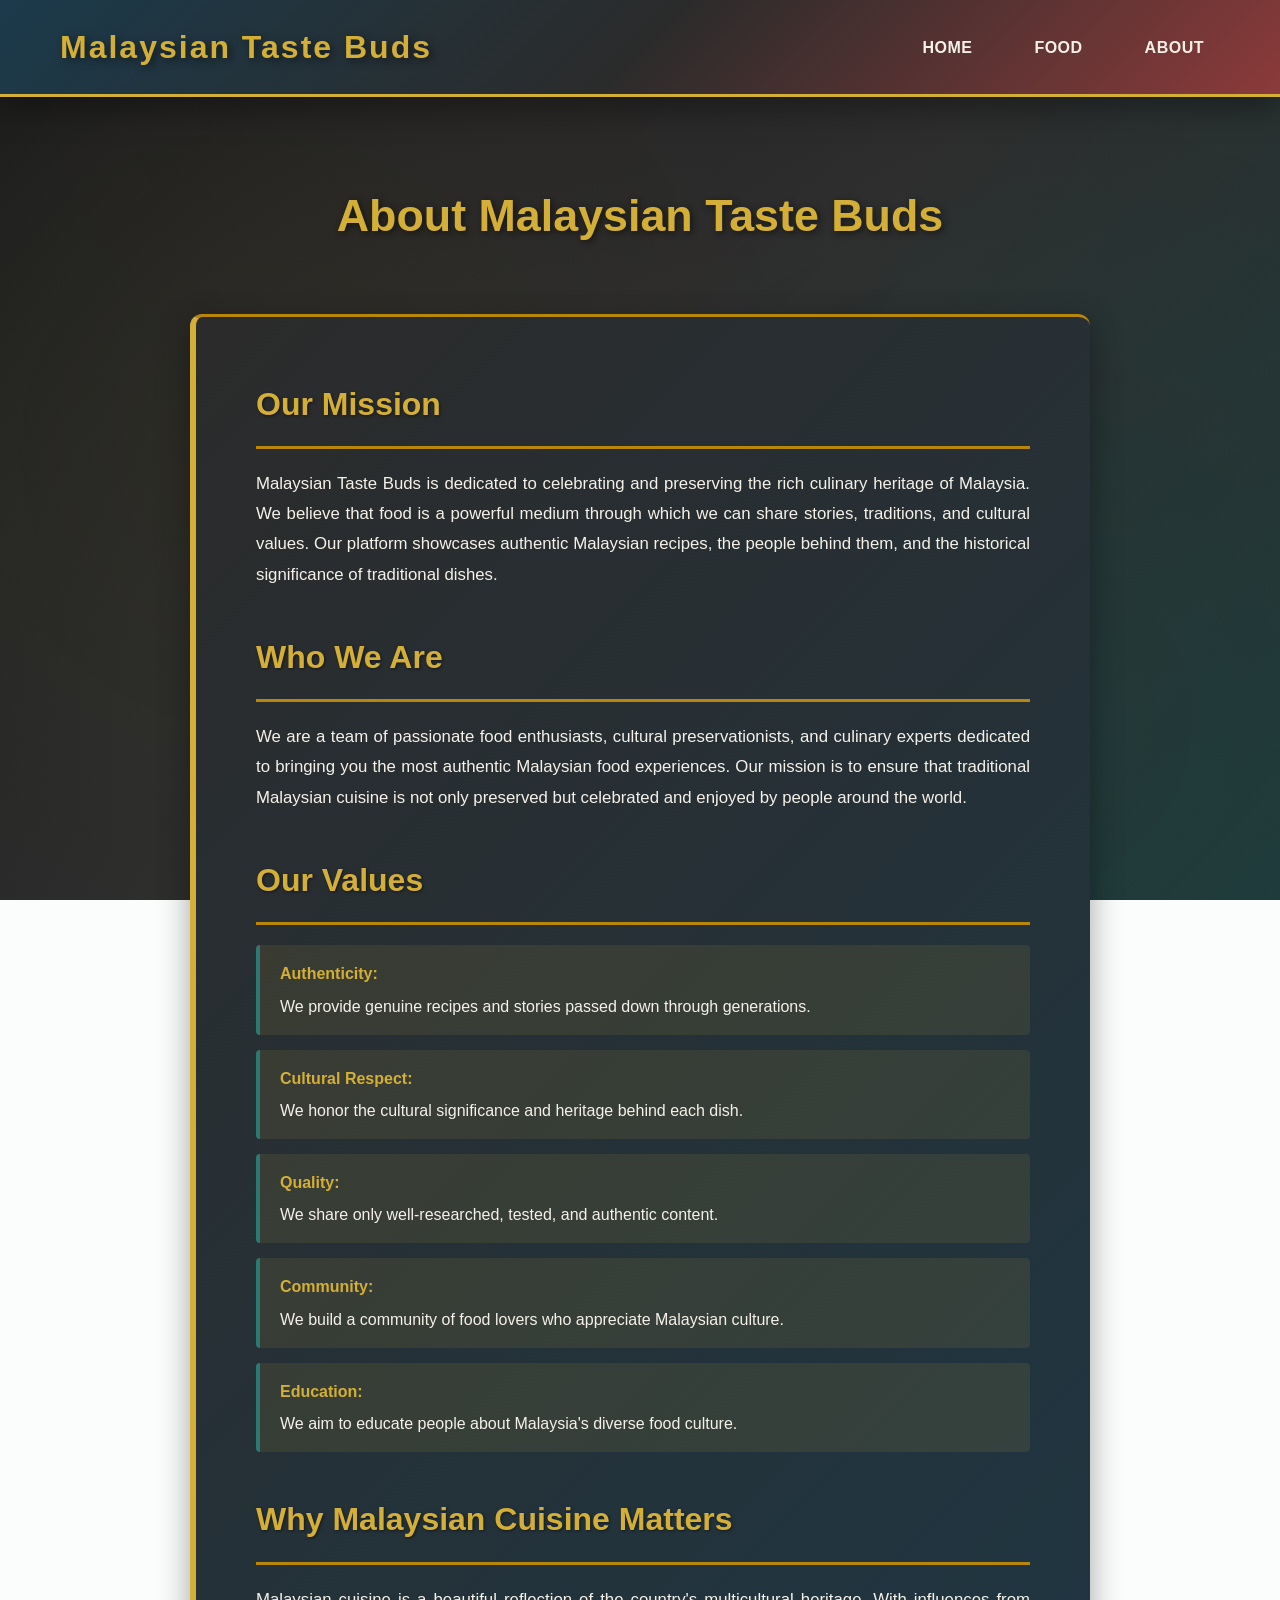
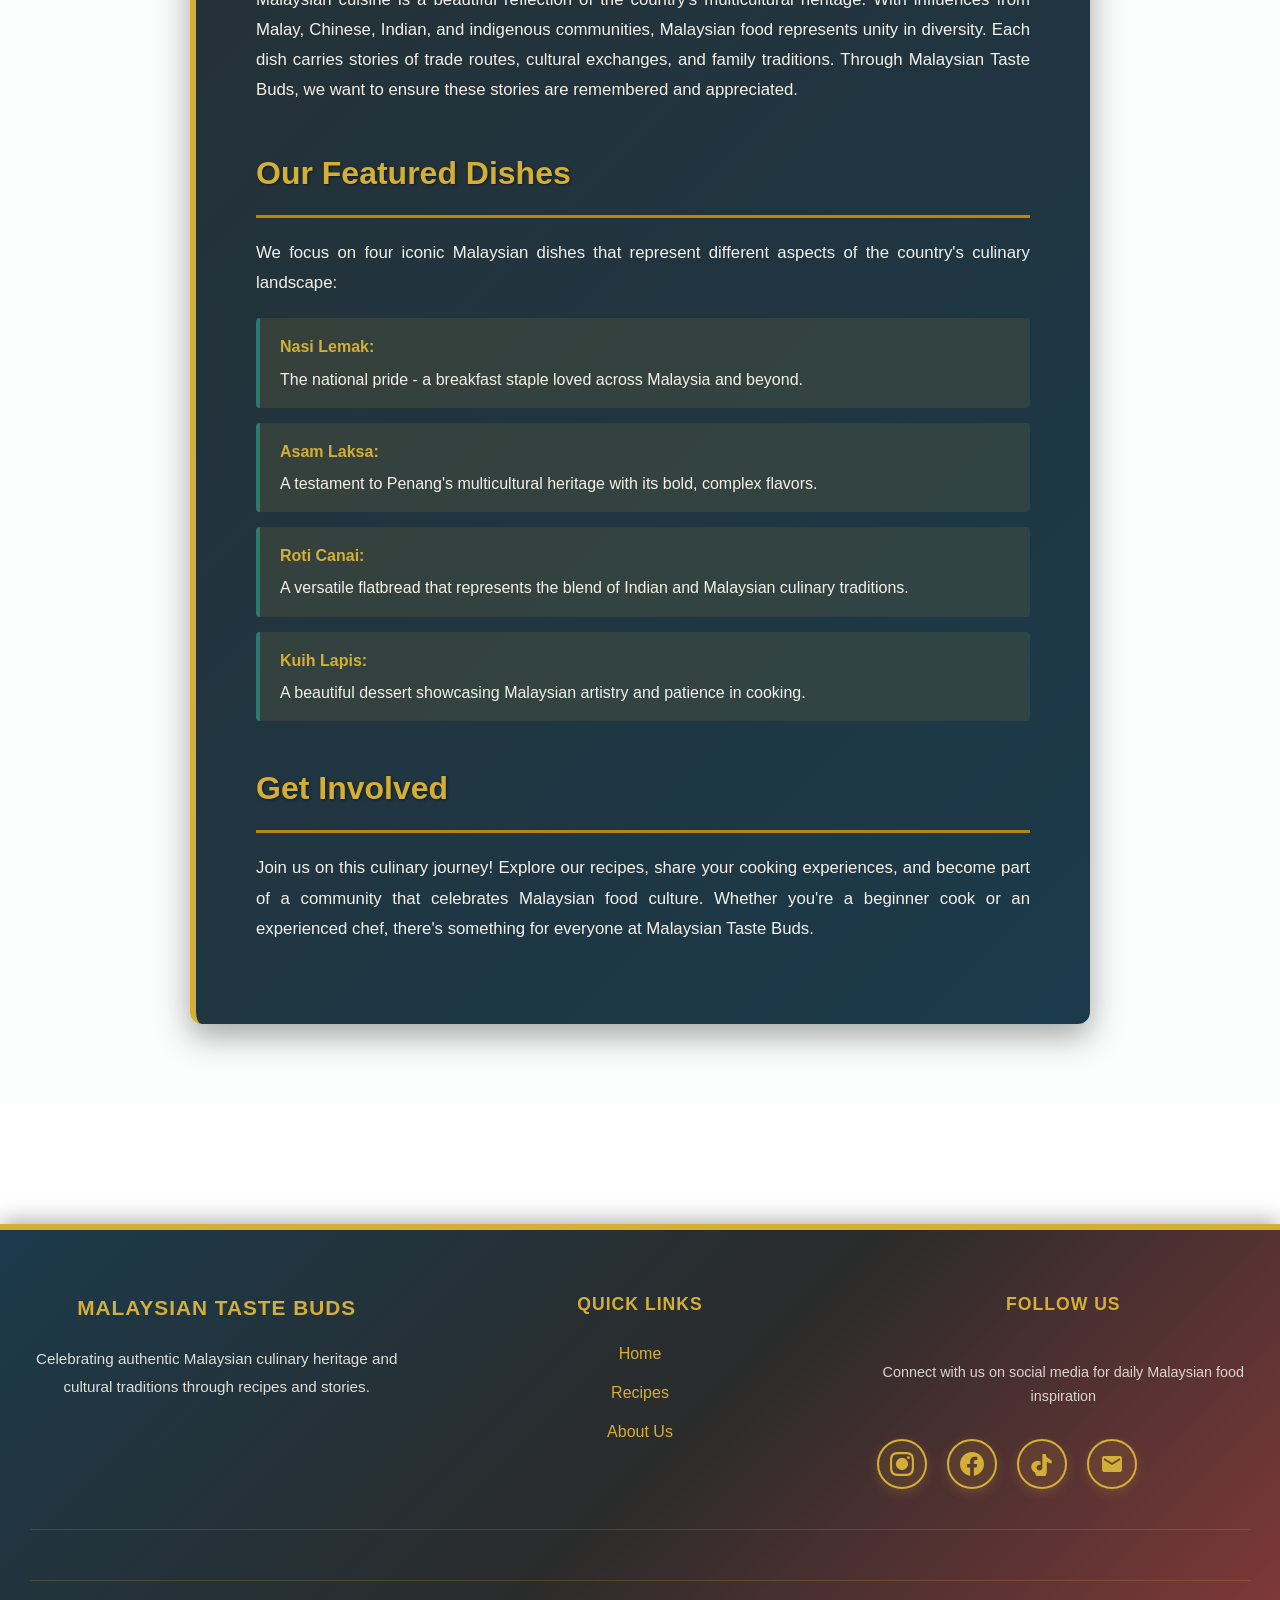
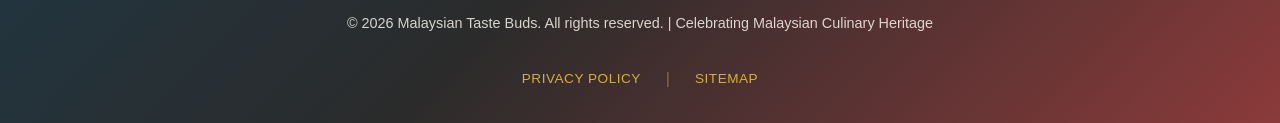
==== commit 21f3f9d6: "Update about.html" ====
--- a/about.html
+++ b/about.html
@@ -93,7 +93,6 @@
                         <li><a href="home.html" title="Go to Home page">Home</a></li>
                         <li><a href="food.html" title="View our Recipes">Recipes</a></li>
                         <li><a href="about.html" title="Learn about us">About Us</a></li>
-                        <li><a href="contact.html" title="Contact us">Contact</a></li>
                     </ul>
                 </div>
 
@@ -171,8 +170,6 @@
                         <a href="privacy.html" title="Read our Privacy Policy">Privacy Policy</a>
                         <span class="divider">|</span>
                         <a href="sitemap.xml" title="View our Sitemap">Sitemap</a>
-                        <span class="divider">|</span>
-                        <a href="terms.html" title="Read our Terms">Terms & Conditions</a>
                     </div>
                 </div>
             </div>
--- a/styles.css
+++ b/styles.css
@@ -1596,3 +1596,382 @@
         align-items: flex-start;
     }
 }
+/* ===== ENHANCED FOOTER WITH SOCIAL MEDIA ICONS ===== */
+
+footer.footer {
+    background: linear-gradient(135deg, var(--primary-dark-blue) 0%, var(--primary-charcoal) 50%, var(--primary-burgundy) 100%);
+    color: var(--primary-cream);
+    padding: 60px 20px 30px;
+    margin-top: 120px;
+    border-top: 6px solid var(--primary-gold);
+    box-shadow: 0 -4px 20px rgba(0, 0, 0, 0.3);
+}
+
+.footer-container {
+    max-width: 1220px;
+    margin: 0 auto;
+}
+
+/* Footer Content Grid */
+.footer-content {
+    display: grid;
+    grid-template-columns: repeat(auto-fit, minmax(280px, 1fr));
+    gap: 50px;
+    margin-bottom: 50px;
+    padding-bottom: 40px;
+    border-bottom: 1px solid rgba(212, 175, 55, 0.2);
+}
+
+.footer-section h3,
+.footer-section h4 {
+    color: var(--primary-gold);
+    font-size: 1.3rem;
+    margin-bottom: 20px;
+    font-weight: 700;
+    text-transform: uppercase;
+    letter-spacing: 1px;
+}
+
+.footer-section h4 {
+    font-size: 1.1rem;
+}
+
+/* Brand Section */
+.footer-brand p {
+    color: var(--primary-cream);
+    line-height: 1.8;
+    font-size: 0.95rem;
+    opacity: 0.9;
+}
+
+/* Links Section */
+.footer-links ul {
+    list-style: none;
+    padding: 0;
+    margin: 0;
+}
+
+.footer-links li {
+    margin-bottom: 12px;
+}
+
+.footer-links a {
+    color: var(--primary-cream);
+    text-decoration: none;
+    font-weight: 500;
+    transition: var(--transition);
+    display: inline-flex;
+    align-items: center;
+    gap: 8px;
+}
+
+.footer-links a:hover {
+    color: var(--primary-gold);
+    transform: translateX(5px);
+}
+
+/* Social Media Section */
+.footer-social {
+    display: flex;
+    flex-direction: column;
+    gap: 20px;
+}
+
+.social-intro {
+    color: var(--primary-cream);
+    font-size: 0.9rem;
+    opacity: 0.85;
+    margin-bottom: 10px;
+}
+
+/* Social Icons Container */
+.social-icons {
+    display: flex;
+    gap: 20px;
+    flex-wrap: wrap;
+    list-style: none;
+    padding: 0;
+    margin: 0;
+}
+
+/* Social Icon Link */
+.social-icon {
+    position: relative;
+    display: inline-flex;
+    align-items: center;
+    justify-content: center;
+    width: 50px;
+    height: 50px;
+    background: rgba(212, 175, 55, 0.1);
+    border: 2px solid var(--primary-gold);
+    border-radius: 50%;
+    color: var(--primary-gold);
+    transition: var(--transition);
+    text-decoration: none;
+    cursor: pointer;
+    box-shadow: 0 4px 12px rgba(212, 175, 55, 0.2);
+}
+
+.social-icon:hover {
+    background: var(--primary-gold);
+    color: var(--primary-charcoal);
+    transform: translateY(-8px) scale(1.15);
+    box-shadow: 0 8px 24px rgba(212, 175, 55, 0.4);
+}
+
+.social-icon:active {
+    transform: translateY(-4px) scale(1.1);
+}
+
+/* Social Icon SVG */
+.social-icon-svg {
+    width: 24px;
+    height: 24px;
+    fill: currentColor;
+    transition: var(--transition);
+}
+
+/* Social Tooltip */
+.social-tooltip {
+    position: absolute;
+    bottom: -35px;
+    left: 50%;
+    transform: translateX(-50%);
+    background: var(--primary-gold);
+    color: var(--primary-charcoal);
+    padding: 6px 12px;
+    border-radius: 4px;
+    font-size: 0.8rem;
+    font-weight: 700;
+    white-space: nowrap;
+    opacity: 0;
+    visibility: hidden;
+    transition: var(--transition);
+    z-index: 10;
+    pointer-events: none;
+    text-transform: uppercase;
+    letter-spacing: 0.5px;
+}
+
+.social-icon:hover .social-tooltip {
+    opacity: 1;
+    visibility: visible;
+    bottom: -40px;
+}
+
+/* Social Icon Specific Colors */
+.instagram-icon:hover {
+    background: linear-gradient(45deg, #f09433 0%, #e6683c 25%, #dc2743 50%, #cc2366 75%, #bc1888 100%);
+    border-color: #f09433;
+}
+
+.facebook-icon:hover {
+    background: #1877F2;
+    border-color: #1877F2;
+}
+
+.tiktok-icon:hover {
+    background: linear-gradient(90deg, #25F4EE 0%, #FE2C55 100%);
+    border-color: #25F4EE;
+}
+
+.email-icon:hover {
+    background: var(--accent-bronze);
+    border-color: var(--accent-bronze);
+}
+
+/* Footer Bottom */
+.footer-bottom {
+    padding-top: 30px;
+    border-top: 1px solid rgba(212, 175, 55, 0.2);
+}
+
+.footer-bottom-content {
+    display: flex;
+    flex-direction: column;
+    gap: 20px;
+    align-items: center;
+    text-align: center;
+}
+
+.footer-bottom-content p {
+    color: var(--primary-cream);
+    font-size: 0.9rem;
+    margin: 0;
+    opacity: 0.85;
+}
+
+.footer-bottom-links {
+    display: flex;
+    gap: 15px;
+    align-items: center;
+    justify-content: center;
+    flex-wrap: wrap;
+}
+
+.footer-bottom-links a {
+    color: var(--primary-gold);
+    text-decoration: none;
+    font-weight: 500;
+    font-size: 0.85rem;
+    transition: var(--transition);
+    text-transform: uppercase;
+    letter-spacing: 0.5px;
+}
+
+.footer-bottom-links a:hover {
+    color: var(--accent-bronze);
+    text-decoration: underline;
+}
+
+.footer-bottom-links .divider {
+    color: rgba(212, 175, 55, 0.5);
+    margin: 0 10px;
+}
+
+/* Responsive Design */
+@media (max-width: 768px) {
+    footer.footer {
+        padding: 50px 20px 25px;
+        margin-top: 80px;
+    }
+
+    .footer-content {
+        grid-template-columns: 1fr;
+        gap: 40px;
+        margin-bottom: 40px;
+        padding-bottom: 30px;
+    }
+
+    .footer-section h3,
+    .footer-section h4 {
+        font-size: 1.1rem;
+    }
+
+    .social-icons {
+        gap: 15px;
+    }
+
+    .social-icon {
+        width: 45px;
+        height: 45px;
+    }
+
+    .social-icon-svg {
+        width: 20px;
+        height: 20px;
+    }
+
+    .social-tooltip {
+        font-size: 0.75rem;
+        padding: 5px 10px;
+    }
+
+    .footer-bottom-content {
+        gap: 15px;
+    }
+
+    .footer-bottom-content p {
+        font-size: 0.85rem;
+    }
+
+    .footer-bottom-links {
+        gap: 10px;
+        font-size: 0.8rem;
+    }
+}
+
+@media (max-width: 480px) {
+    footer.footer {
+        padding: 40px 15px 20px;
+    }
+
+    .footer-content {
+        gap: 30px;
+        margin-bottom: 30px;
+        padding-bottom: 25px;
+    }
+
+    .footer-section h3,
+    .footer-section h4 {
+        font-size: 1rem;
+        margin-bottom: 15px;
+    }
+
+    .footer-brand p {
+        font-size: 0.9rem;
+    }
+
+    .social-icons {
+        gap: 12px;
+        justify-content: center;
+    }
+
+    .social-icon {
+        width: 40px;
+        height: 40px;
+    }
+
+    .social-icon-svg {
+        width: 18px;
+        height: 18px;
+    }
+
+    .social-tooltip {
+        display: none;
+    }
+
+    .social-icon:hover {
+        transform: translateY(-6px) scale(1.1);
+    }
+
+    .footer-bottom-content {
+        gap: 12px;
+    }
+
+    .footer-bottom-content p {
+        font-size: 0.8rem;
+        line-height: 1.4;
+    }
+
+    .footer-bottom-links {
+        gap: 8px;
+        font-size: 0.75rem;
+    }
+
+    .footer-bottom-links .divider {
+        margin: 0 5px;
+    }
+}
+
+/* Hover Animation for Footer Links */
+@keyframes iconBounce {
+    0%, 100% {
+        transform: translateY(0);
+    }
+    50% {
+        transform: translateY(-8px);
+    }
+}
+
+.social-icon:hover {
+    animation: iconBounce 0.6s ease;
+}
+
+/* Print Styles */
+@media print {
+    footer.footer {
+        border-top: 2px solid #333;
+        background: white;
+        color: black;
+    }
+
+    .social-icon {
+        border: 1px solid #333;
+        color: #333;
+    }
+
+    .social-icon:hover {
+        background: white;
+    }
+}
